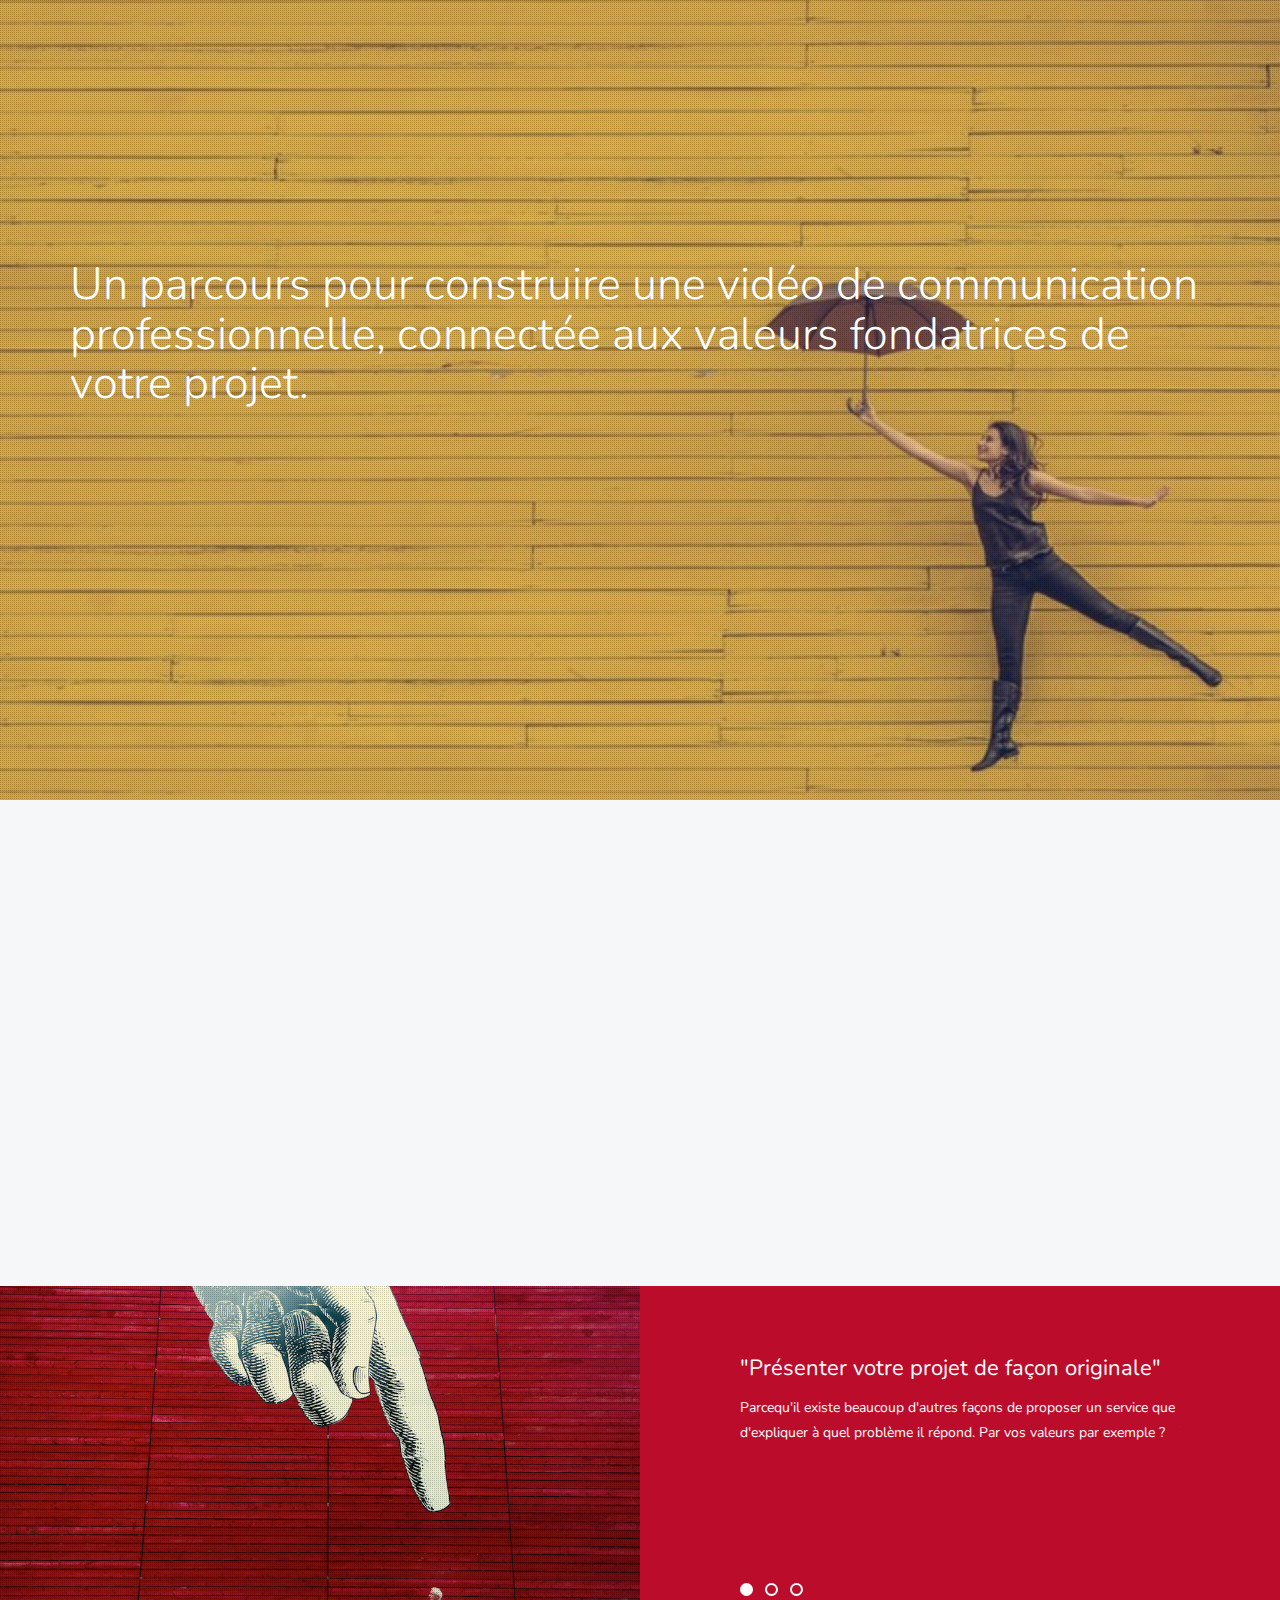
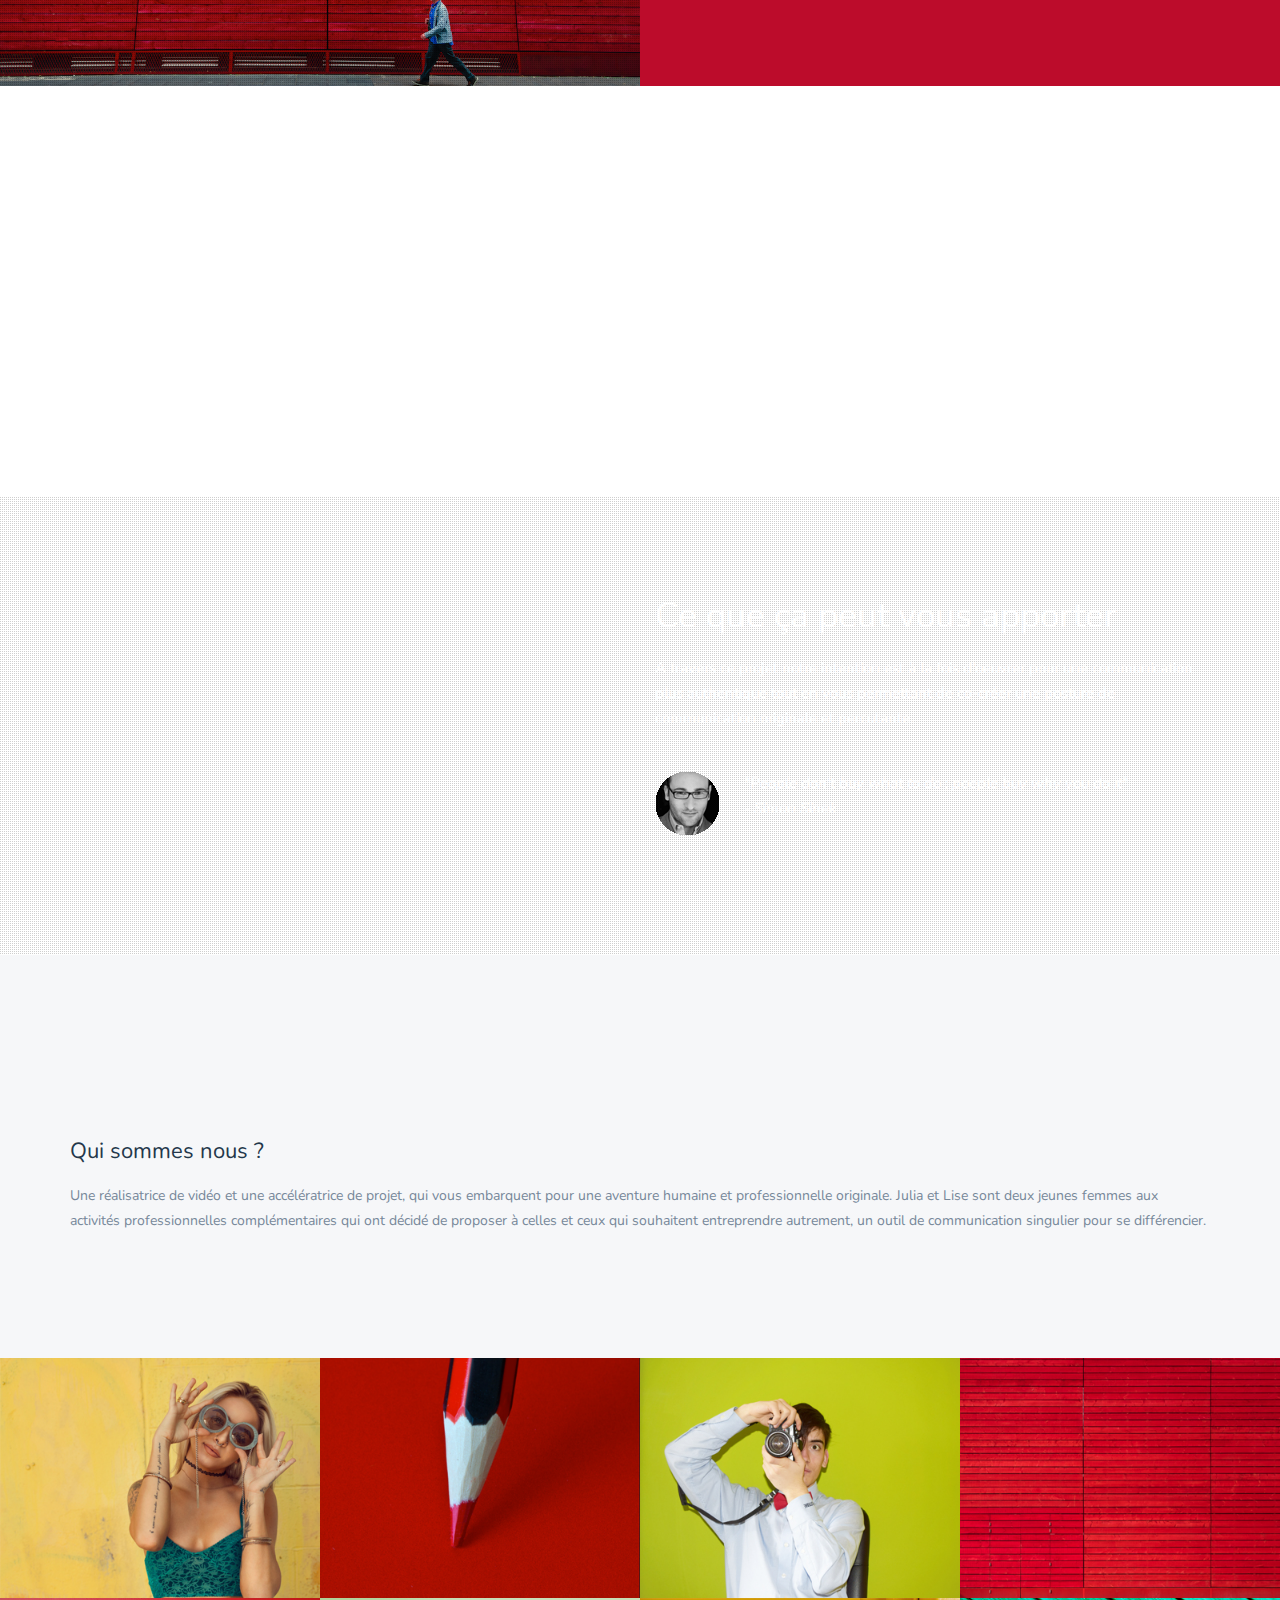
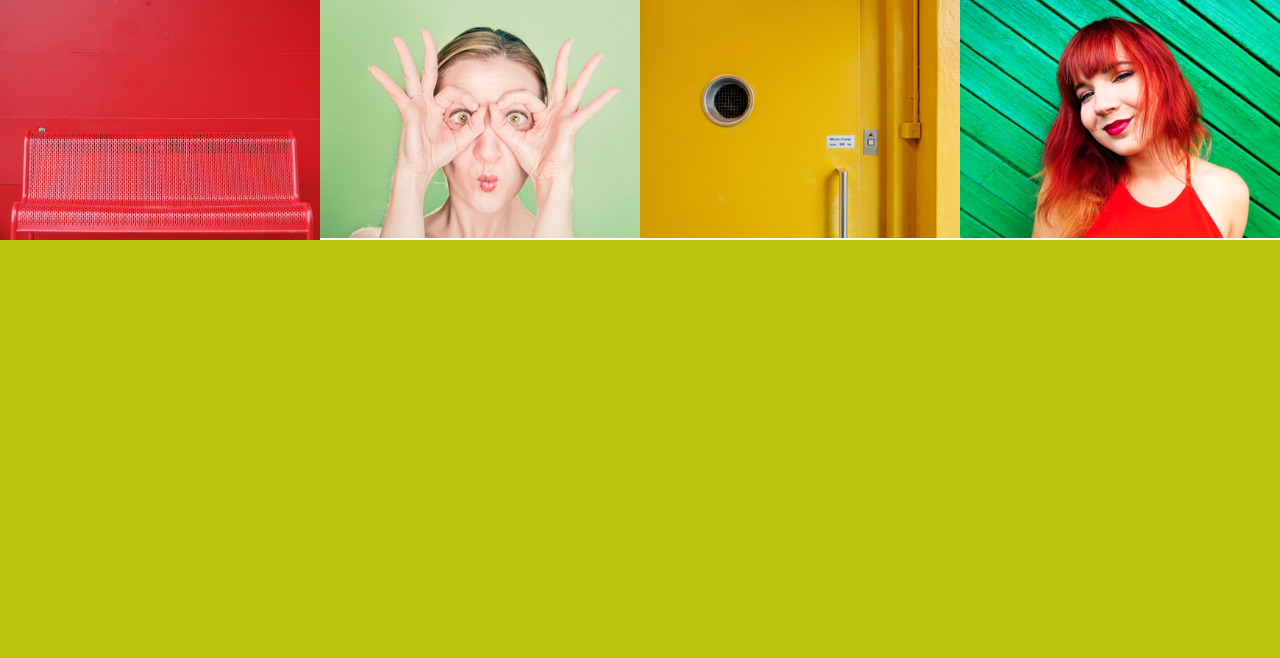
==== valeursinfirst.com/index.html @ 63382b11 "changement de dossier" ====
<!DOCTYPE html>
<!--[if lt IE 7]>      <html class="no-js lt-ie9 lt-ie8 lt-ie7"> <![endif]-->
<!--[if IE 7]>         <html class="no-js lt-ie9 lt-ie8"> <![endif]-->
<!--[if IE 8]>         <html class="no-js lt-ie9"> <![endif]-->
<!--[if gt IE 8]><!--> <html class="no-js"> <!--<![endif]-->
<html lang="en" class="no-js">
	<head>
		<meta charset="utf-8">
		<meta http-equiv="X-UA-Compatible" content="IE=edge">
		<meta name="viewport" content="width=device-width, initial-scale=1">
		<title>VIF - Valeurs In First</title>
		<meta name="description" content="De quoi redonner toute sa place au sens dans votre projet." />
		<meta name="keywords" content="valeurs, communication, vidéo, authentique" />
		<meta name="author" content="" />
		<!-- Bootstrap -->
		<script src="js/modernizr.custom.js"></script>
		<link href="css/bootstrap.min.css" rel="stylesheet">
		<link href="css/jquery.fancybox.css" rel="stylesheet">
		<link href="css/flickity.css" rel="stylesheet" >
		<link href="css/animate.css" rel="stylesheet">
		<link href="http://maxcdn.bootstrapcdn.com/font-awesome/4.2.0/css/font-awesome.min.css" rel="stylesheet">
		<link href='http://fonts.googleapis.com/css?family=Nunito:400,300,700' rel='stylesheet' type='text/css'>
		<link href="css/styles.css" rel="stylesheet">
		<link href="css/queries.css" rel="stylesheet">
		<!-- Facebook and Twitter integration -->
		<meta property="og:title" content=""/>
		<meta property="og:image" content=""/>
		<meta property="og:url" content=""/>
		<meta property="og:site_name" content=""/>
		<meta property="og:description" content=""/>
		<meta name="twitter:title" content="" />
		<meta name="twitter:image" content="" />
		<meta name="twitter:url" content="" />
		<meta name="twitter:card" content="" />
		<!-- HTML5 Shim and Respond.js IE8 support of HTML5 elements and media queries -->
		<!-- WARNING: Respond.js doesn't work if you view the page via file:// -->
		<!--[if lt IE 9]>
		<script src="https://oss.maxcdn.com/libs/html5shiv/3.7.0/html5shiv.js"></script>
		<script src="https://oss.maxcdn.com/libs/respond.js/1.4.2/respond.min.js"></script>
		<![endif]-->
	</head>
	<body>
		<!--[if lt IE 7]>
		<p class="browsehappy">You are using an <strong>outdated</strong> browser. Please <a href="http://browsehappy.com/">upgrade your browser</a> to improve your experience.</p>
		<![endif]-->
		<!-- open/close -->
		<header>
			<section class="hero">
				<div class="texture-overlay"></div>
				<div class="container">
					<div class="row nav-wrapper">
					</div>
					<div class="row hero-content">
						<div class="col-md-12">
							<h1 class="animated fadeInDown">Un parcours pour construire une vidéo de communication professionnelle, connectée aux valeurs fondatrices de votre projet.</br></h1>
						</div>
					</div>
				</div>
			</section>
		</header>
		<section class="video" id="about">
			<div class="container">
				<div class="row">
					<div class="col-md-12 text-center">
						<div>
							<iframe width="640" height="360" src="https://www.youtube.com/embed/myKUdD15FvM" frameborder="0" allowfullscreen></iframe>
						</div>
					</div>
				</div>
			</div>
		</section>
		<section class="features-intro">
			<div class="container-fluid">
				<div class="row">
					<div class="col-md-6 nopadding features-intro-img">
						<div class="features-bg">
							<div class="texture-overlay"></div>
							<div class="features-img wp1">
							</div>
						</div>
					</div>
					<div class="col-md-6 nopadding">
						<div class="features-slider">
								<ul class="slides" id="featuresSlider">
									<li>
										<h1>"Présenter votre projet de façon originale"</h1>
										<p>Parcequ'il existe beaucoup d'autres façons de proposer un service que d'expliquer à quel problème il répond. Par vos valeurs par exemple ?</p>
									</li>
									<li>
										<h1>"Définir en quoi vous êtes un professionel inspirant"</h1>
										<p>Vous ne le savez pas encore, mais vous avez déjà tout ce qu'il faut pour sortir du lot ! Vous avez décidé d'entreprendre sous un nouvel angle, on vous aide à voir lequel et à en faire une force de communication. </p>
									</li>
									<li>
										<h1>"Co-créez une belle vidéo"</h1>
										<p>Parceque ça fait longtemps que vous rêvez d'une vidéo professionnelle de votre projet mais que vous ne savez pas comment faire.</p>
									</li>
								</ul>
						</div>
					</div>
				</div>
			</div>
		</section>
		<section class="features-list" id="features">
			<div class="container">
				<div class="row">
					<div class="col-md-12">

						<div class="col-md-4 feature-1 wp2">
							<div class="feature-icon">
								<i class="fa fa-desktop"></i>
							</div>
							<div class="feature-content">
								<h1>Etape 1 - identité</h1>
								<p>Définir quelle est votre patte, ce qui fait que c’est parce que c’est vous que ça va marcher !</p>
								<a href="http://tympanus.net/codrops/?p=22554" class="read-more-btn">Read More <i class="fa fa-chevron-circle-right"></i></a>
							</div>
						</div>
						<div class="col-md-4 feature-2 wp2 delay-05s">
							<div class="feature-icon">
								<i class="fa fa-flash"></i>
							</div>
							<div class="feature-content">
								<h1>Etape 2 - valeurs</h1>
								<p>Restituer vos valeurs et de celles de votre projet pour faire en sorte que tout soit aligné !</p>
								<a href="http://tympanus.net/codrops/?p=22554" class="read-more-btn">Read More <i class="fa fa-chevron-circle-right"></i></a>
							</div>
						</div>
						<div class="col-md-4 feature-3 wp2 delay-1s">
							<div class="feature-icon">
								<i class="fa fa-heart"></i>
							</div>
							<div class="feature-content">
								<h1>Etape 3 - tournage</h1>
								<p>Réalisation d’une vidéo professionnelle pour parler de votre projet sous un angle atypique. </p>
								<a href="http://tympanus.net/codrops/?p=22554" class="read-more-btn">Read More <i class="fa fa-chevron-circle-right"></i></a>
							</div>
						</div>

					</div>
				</div>
			</div>
		</section>
		<section class="showcase">
			<div class="showcase-wrap">
				<div class="texture-overlay"></div>
				<div class="container">
					<div class="row">
						<div class="col-md-6">
							<div class="device wp3">
								<div class="device-content">
									<div class="showcase-slider">
										<ul class="slides" id="showcaseSlider">
										</ul>
									</div>
								</div>
							</div>
						</div>
						<div class="col-md-6">
							<h1>Ce que ça peut vous apporter<h1>
							<p>A travers ce projet notre intention est à la fois d'oeuvrer pour une communication plus authentique tout en vous permettant de co-créer une posture de communication originale et percutante.</p>
							<blockquote class="team-quote">
								<div class="avatar"><img src="img/simon-sinek.png" alt="User Avatar"></div>
								<p>"People don't buy what to do ; poeple buy why you do it" - Simon Sinek</p>
							</blockquote>
						</div>
					</div>
				</div>
			</div>
		</section>

		<section class="screenshots-intro">
			<div class="container">
				<div class="row">
					<div class="col-md-12">
						<h1>Qui sommes nous ?</h1>
						<p>Une réalisatrice de vidéo et une accélératrice de projet, qui vous embarquent pour une aventure humaine et professionnelle originale.
							Julia et Lise sont deux jeunes femmes aux activités professionnelles complémentaires qui ont décidé de proposer à celles et ceux qui souhaitent entreprendre autrement, un outil de communication singulier pour se différencier.</p>
					</div>
				</div>
			</div>
		</section>
		<section class="screenshots" id="screenshots">
			<div class="container-fluid">
				<div class="row">
					<ul class="grid">
						<li>
							<figure>
								<img src="img/meuf.jpg" alt="meuf">
								<figcaption>
								<div class="caption-content">
									<a href="img/large/01.jpg" class="single_image">
										<i class="fa fa-search"></i><br>
										<p>Redonner leur place aux valeurs</p>
									</a>
								</div>
								</figcaption>
							</figure>
						</li>
						<li>
							<figure>
								<img src="img/crayonrouge.jpg" alt="canoes">
								<figcaption>
								<div class="caption-content">
									<a href="img/large/02.jpg" class="single_image">
										<i class="fa fa-search"></i><br>
										<p>Entreprendre autrement</p>
									</a>
								</div>
								</figcaption>
							</figure>
						</li>
						<li>
							<figure>
								<img src="img/photographevert.jpg" alt="Screenshot 01">
								<figcaption>
								<div class="caption-content">
									<a href="img/large/03.jpg" class="single_image">
										<i class="fa fa-search"></i><br>
										<p>Se retrouver</p>
									</a>
								</div>
								</figcaption>
							</figure>
						</li>
						<li>
							<figure>
								<img src="img/murrouge.jpg" alt="Screenshot 01">
								<figcaption>
								<div class="caption-content">
									<a href="img/large/04.jpg" class="single_image">
										<i class="fa fa-search"></i><br>
										<p>Co-cocréer une vidéo</p>
									</a>
								</div>
								</figcaption>
							</figure>
						</li>
					</ul>
				</div>
				<div class="row">
					<ul class="grid">
						<li>
							<figure>
								<img src="img/bancrouge.png" alt="Screenshot 01">
								<figcaption>
								<div class="caption-content">
									<a href="img/large/05.jpg" class="single_image">
										<i class="fa fa-search"></i><br>
										<p>Communiquer autrement</p>
									</a>
								</div>
								</figcaption>
							</figure>
						</li>
						<li>
							<figure>
								<img src="img/meuffondvert.jpg" alt="Screenshot 01">
								<figcaption>
								<div class="caption-content">
									<a href="img/large/06.jpg" class="single_image">
										<i class="fa fa-search"></i><br>
										<p>S'inspirer de l'agilité</p>
									</a>
								</div>
								</figcaption>
							</figure>
						</li>
						<li>
							<figure>
								<img src="img/portejaune.jpg" alt="Screenshot 01">
								<figcaption>
								<div class="caption-content">
									<a href="img/large/07.jpg" class="single_image">
										<i class="fa fa-search"></i><br>
										<p>Se connecter au sens</p>
									</a>
								</div>
								</figcaption>
							</figure>
						</li>
						<li>
							<figure>
								<img src="img/cheveuxrouges.jpg" alt="Screenshot 01">
								<figcaption>
								<div class="caption-content">
									<a href="img/large/08.jpg" class="single_image">
										<i class="fa fa-search"></i><br>
										<p>Faire émerger</p>
									</a>
								</div>
								</figcaption>
							</figure>
						</li>
					</ul>
				</div>
			</div>
		</section>
		<section class="download" id="download">
			<div class="container">
				<div class="row">
					<div class="col-md-12 text-center wp4">
						<h1>Nous contacter pour un appel découverte</h1>
						<h2> 30 min gratuites pour savoir si c'est fait pour vous !</h2>
						<a class="download-btn">jacceleremonprojet@gmail.com <i class="fa fa-download"></i></a>
					</div>
				</div>
			</div>
		</section>
		<!-- jQuery (necessary for Bootstrap's JavaScript plugins) -->
		<script src="js/min/toucheffects-min.js"></script>
		<script src="https://ajax.googleapis.com/ajax/libs/jquery/1.11.0/jquery.min.js"></script>
		<script src="js/flickity.pkgd.min.js"></script>
		<script src="js/jquery.fancybox.pack.js"></script>
		<!-- Include all compiled plugins (below), or include individual files as needed -->
		<script src="js/retina.js"></script>
		<script src="js/waypoints.min.js"></script>
		<script src="js/bootstrap.min.js"></script>
		<script src="js/min/scripts-min.js"></script>
		<!-- Google Analytics: change UA-XXXXX-X to be your site's ID. -->
		<script>
		(function(b,o,i,l,e,r){b.GoogleAnalyticsObject=l;b[l]||(b[l]=
		function(){(b[l].q=b[l].q||[]).push(arguments)});b[l].l=+new Date;
		e=o.createElement(i);r=o.getElementsByTagName(i)[0];
		e.src='//www.google-analytics.com/analytics.js';
		r.parentNode.insertBefore(e,r)}(window,document,'script','ga'));
		ga('create','UA-XXXXX-X');ga('send','pageview');
		</script>
	</body>
</html>
---- valeursinfirst.com/css/styles.css ----
/* ! normalize.css v1.0.0 | MIT License | git.io/normalize */

/* ==========================================================================
HTML5 display definitions
========================================================================== */

/*
* Corrects `block` display not defined in IE 6/7/8/9 and Firefox 3.
*/

article, aside, details, figcaption, figure, footer, header, hgroup, nav, section, summary {
    display: block
}

/*
* Corrects `inline-block` display not defined in IE 6/7/8/9 and Firefox 3.
*/
audio, canvas, video {
    display: inline-block;
    *display: inline;
    *zoom: 1;
}

/*
* Prevents modern browsers from displaying `audio` without controls.
* Remove excess height in iOS 5 devices.
*/
audio:not([controls]) {
    display: none;
    height: 0;
}

/*
* Addresses styling for `hidden` attribute not present in IE 7/8/9, Firefox 3, * and Safari 4.
* Known issue:no IE 6 support.
*/
[hidden] {
    display: none
}

/* ==========================================================================
Base
========================================================================== */
/*
* 1. Corrects text resizing oddly in IE 6/7 when body `font-size` is set using
*    `em` units.
* 2. Prevents iOS text size adjust after orientation change, without disabling
*    user zoom.
*/

html {
    font-size: 100%; /* 1 */
    -webkit-text-size-adjust: 100%; /* 2 */
    -ms-text-size-adjust: 100%; /* 2 */
}

/*
* Addresses `font-family` inconsistency between `textarea` and other form
* elements.
*/
html, button, input, select, textarea {
    font-family: sans-serif;
    font-family: 'Nunito', sans-serif;
}
html, body {
    overflow-x: hidden;
    width: 100%;
}

/*
* Addresses margins handled incorrectly in IE 6/7.
*/
body {
    margin: 0;
    font-family: 'Nunito', sans-serif;
}

/*
* Font Smoothing
*/
html, html a {
    text-shadow: 1px 1px 1px rgba(0, 0, 0, 0.004);
    -webkit-font-smoothing: antialiased;
}

/* ==========================================================================
Links
========================================================================== */
/*
* Addresses `outline` inconsistency between Chrome and other browsers.
*/

a:focus {
    outline: thin dotted;
    text-decoration: none;
}

/*
* Improves readability when focused and also mouse hovered in all browsers.
*/
a:active, a:hover {
    outline: 0;
    text-decoration: none;
}

/* ==========================================================================
Typography
========================================================================== */
/*
* Addresses font sizes and margins set differently in IE 6/7.
* Addresses font sizes within `section` and `article` in Firefox 4+, Safari 5, * and Chrome.
*/

h1 {
    margin: 0.67em 0;
    font-size: 2em;
}
h2 {
    margin: 0.83em 0;
    font-size: 1.5em;
}
h3 {
    margin: 1em 0;
    font-size: 1.17em;
}
h4 {
    margin: 1.33em 0;
    font-size: 1em;
}
h5 {
    margin: 1.67em 0;
    font-size: 0.83em;
}
h6 {
    margin: 2.33em 0;
    font-size: 0.75em;
}

/*
* Addresses styling not present in IE 7/8/9, Safari 5, and Chrome.
*/
abbr[title] {
    border-bottom: 1px dotted
}

/*
* Addresses style set to `bolder` in Firefox 3+, Safari 4/5, and Chrome.
*/
b, strong {
    font-weight: bold
}
blockquote {
    margin: 0px
}

/*
* Addresses styling not present in Safari 5 and Chrome.
*/
dfn {
    font-style: italic
}

/*
* Addresses styling not present in IE 6/7/8/9.
*/
mark {
    background: #ff0;
    color: #000;
}

/*
* Addresses margins set differently in IE 6/7.
*/
p, pre {
    margin: 1em 0
}

/*
* Corrects font family set oddly in IE 6, Safari 4/5, and Chrome.
*/
code, kbd, pre, samp {
    font-size: 1em;
    font-family: monospace, serif;
    _font-family: 'courier new', monospace;
}

/*
* Improves readability of pre-formatted text in all browsers.
*/
pre {
    white-space: pre;
    white-space: pre-wrap;
    word-wrap: break-word;
}

/*
* Addresses CSS quotes not supported in IE 6/7.
*/
q {
    quotes: none
}

/*
* Addresses `quotes` property not supported in Safari 4.
*/
q:before, q:after {
    content: '';
    content: none;
}
small {
    font-size: 75%
}

/*
* Prevents `sub` and `sup` affecting `line-height` in all browsers.
*/
sub, sup {
    position: relative;
    vertical-align: baseline;
    font-size: 75%;
    line-height: 0;
}
sup {
    top: -0.5em
}
sub {
    bottom: -0.25em
}

/* ==========================================================================
Lists
========================================================================== */
/*
* Addresses margins set differently in IE 6/7.
*/

dl, menu, ol, ul {
    margin: 1em 0
}
dd {
    margin: 0 0 0 40px
}

/*
* Addresses paddings set differently in IE 6/7.
*/
menu, ol, ul {
    padding: 0
}

/*
* Corrects list images handled incorrectly in IE 7.
*/
nav ul, nav ol {
    list-style: none;
    list-style-image: none;
}

/* ==========================================================================
Embedded content
========================================================================== */
/*
* 1. Removes border when inside `a` element in IE 6/7/8/9 and Firefox 3.
* 2. Improves image quality when scaled in IE 7.
*/

img {
    border: 0; /* 1 */
    -ms-interpolation-mode: bicubic; /* 2 */
}

/*
* Corrects overflow displayed oddly in IE 9.
*/
svg:not(:root) {
    overflow: hidden
}

/* ==========================================================================
Figures
========================================================================== */
/*
* Addresses margin not present in IE 6/7/8/9, Safari 5, and Opera 11.
*/

figure {
    margin: 0
}

/* ==========================================================================
Forms
========================================================================== */
/*
* Corrects margin displayed oddly in IE 6/7.
*/

form {
    margin: 0
}

/*
* Define consistent border, margin, and padding.
*/
fieldset {
    margin: 0 2px;
    padding: 0.35em 0.625em 0.75em;
    border: 1px solid #c0c0c0;
}

/*
* 1. Corrects color not being inherited in IE 6/7/8/9.
* 2. Corrects text not wrapping in Firefox 3.
* 3. Corrects alignment displayed oddly in IE 6/7.
*/
legend {
    padding: 0;
    border: 0; /* 1 */
    white-space: normal; /* 2 */
    *margin-left: -7px; /* 3 */
}

/*
* 1. Corrects font size not being inherited in all browsers.
* 2. Addresses margins set differently in IE 6/7, Firefox 3+, Safari 5, *    and Chrome.
* 3. Improves appearance and consistency in all browsers.
*/
button, input, select, textarea {
    margin: 0; /* 2 */
    vertical-align: baseline; /* 3 */
    font-size: 100%; /* 1 */
    *vertical-align: middle; /* 3 */
}

/*
* Addresses Firefox 3+ setting `line-height` on `input` using ` !important` in
* the UA stylesheet.
*/
button, input {
    line-height: normal
}

/*
* 1. Avoid the WebKit bug in Android 4.0.* where (2) destroys native `audio`
*    and `video` controls.
* 2. Corrects inability to style clickable `input` types in iOS.
* 3. Improves usability and consistency of cursor style between image-type
*    `input` and others.
* 4. Removes inner spacing in IE 7 without affecting normal text inputs.
*    Known issue:inner spacing remains in IE 6.
*/
button, html input[type="button"], /* 1 */
input[type="reset"], input[type="submit"] {
    cursor: pointer; /* 3 */
    -webkit-appearance: button; /* 2 */
    *overflow: visible; /* 4 */
}

/*
* Re-set default cursor for disabled elements.
*/
button[disabled], input[disabled] {
    cursor: default
}

/*
* 1. Addresses box sizing set to content-box in IE 8/9.
* 2. Removes excess padding in IE 8/9.
* 3. Removes excess padding in IE 7.
*    Known issue:excess padding remains in IE 6.
*/
input[type="checkbox"], input[type="radio"] {
    box-sizing: border-box; /* 1 */
    padding: 0; /* 2 */
    *height: 13px; /* 3 */
    *width: 13px; /* 3 */
}

/*
* 1. Addresses `appearance` set to `searchfield` in Safari 5 and Chrome.
* 2. Addresses `box-sizing` set to `border-box` in Safari 5 and Chrome
*    (include `-moz` to future-proof).
*/
input[type="search"] {
    /* 2 */
    box-sizing: content-box;
    -webkit-appearance: textfield; /* 1 */
    nowhitespace: afterproperty;
}

/*
* Removes inner padding and search cancel button in Safari 5 and Chrome
* on OS X.
*/
input[type="search"]::-webkit-search-cancel-button, input[type="search"]::-webkit-search-decoration {
    -webkit-appearance: none
}

/*
* Removes inner padding and border in Firefox 3+.
*/
button::-moz-focus-inner, input::-moz-focus-inner {
    padding: 0;
    border: 0;
}

/*
* 1. Removes default vertical scrollbar in IE 6/7/8/9.
* 2. Improves readability and alignment in all browsers.
*/
textarea {
    overflow: auto; /* 1 */
    vertical-align: top; /* 2 */
}

/* ==========================================================================
Tables
========================================================================== */
/*
* Remove most spacing between table cells.
*/

table {
    border-spacing: 0;
    border-collapse: collapse;
}

/* ==========================================================================
Global Styles
========================================================================== */
.group:after {
    content: "";
    display: table;
    clear: both;
}
a {
    -webkit-transition-timing-function: ease-in-out;
    transition-timing-function: ease-in-out;
    -webkit-transition-duration: 300ms;
    transition-duration: 300ms;
    -webkit-transition-property: color, border-color, background-color;
    transition-property: color, border-color, background-color;
}
.nopadding {
    margin: 0 !important;
    padding: 0 !important;
}
p {
    font-size: 14px;
    line-height: 25px;
}
a {
    color: #73d0da
}
a:hover, a:focus {
    color: #73d0da;
    text-decoration: none;
}
.texture-overlay {
    position: absolute;
    top: 0px;
    left: 0px;
    width: 100%;
    height: 100%;
    background-image: url(../img/grid.png);
}

/* ==========================================================================
Buttons
========================================================================== */
.use-btn {
    display: inline-block;
    margin: 0 10px 10px 0;
    padding: 20px 50px;
    border-radius: 3px;
    background-color: #fff;
    color: #4b98a9;
    font-size: 16px;
}
.use-btn:hover, .use-btn:focus {
    background-color: #73d0da;
    color: #fff;
    text-decoration: none;
}
.learn-btn, .download-btn {
    display: inline-block;
    padding: 18px 46px;
    border: 2px solid #fff;
    border-radius: 3px;
    color: #fff;
    font-size: 16px;
}
.learn-btn:hover, .download-btn:hover, .learn-btn:focus, .download-btn:focus {
    border-color: #73d0da;
    color: #73d0da;
    text-decoration: none;
}
.read-more-btn {
    display: inline-block;
    color: #323a45;
    text-transform: uppercase;
    font-weight: 400;
}
.read-more-btn i, .download-btn i {
    margin-left: 5px
}
.showcase .download-btn {
    margin-top: 50px
}
.download .download-btn {
    margin-top: 25px
}

/* ==========================================================================
Navigation
========================================================================== */
.nav-toggle {
    position: absolute;
    top: 0;
    right: 15px;
    z-index: 999999;
    padding: 10px 35px 16px 0px;
    cursor: pointer;
}
.nav-toggle:focus {
    outline: none;
}
.nav-toggle span, .nav-toggle span:before, .nav-toggle span:after {
    content: '';
    position: absolute;
    display: block;
    width: 35px;
    height: 5px;
    border-radius: 1px;
    background: #fff;
    cursor: pointer;
}
.nav-toggle span:before {
    top: -10px
}
.nav-toggle span:after {
    bottom: -10px
}
.nav-toggle span, .nav-toggle span:before, .nav-toggle span:after {
    -webkit-transition: all 300ms ease-in-out;
    transition: all 300ms ease-in-out;
}
.nav-toggle.active span {
    background-color: transparent
}
.nav-toggle.active span:before, .nav-toggle.active span:after {
    top: 0
}
.nav-toggle.active span:before {
    -webkit-transform: rotate(45deg);
    -ms-transform: rotate(45deg);
    transform: rotate(45deg);
}
.nav-toggle.active span:after {
    top: 10px;
    -webkit-transform: translateY(-10px) rotate(-45deg);
    -ms-transform: translateY(-10px) rotate(-45deg);
    transform: translateY(-10px) rotate(-45deg);
}
.navicon {
    position: relative;
    height: 26px;
}
.navicon p {
    margin: 1px 50px 0 0
}
.navicon-fixed {
    position: fixed;
    top: 59px;
    right: 143px;
}

/* ==========================================================================
Hero
========================================================================== */
.hero {
    position: relative;
    padding: 60px 0 60px 0;
    min-height: 800px;
    background: rgb(40, 70, 102) url('../img/parapluie.jpeg') no-repeat center center;
    background-size: cover;
    color: #fff;
}
.hero h1 {
    margin: 200px 0 45px 0;
    font-weight: 300;
    font-size: 45px;
}
.hero h1 span {
    display: inline-block;
    color: #a1a9b0;
}
#home {
    width: 100%;
    height: 100%;
}
.hero {
    width: 100%;
    height: 100%;
}
header i {
    margin-left: 5px
}

/* ==========================================================================
Video
========================================================================== */
section.video i {
    margin-right: 10px;
    color: #323a45;
    vertical-align: middle;
    font-size: 50px;
    -webkit-transition: color 300ms ease-in-out;
    transition: color 300ms ease-in-out;
}
section.video h1 {
    font-weight: 400;
    font-size: 20px;
}
section.video {
    padding: 60px 0;
    background-color: #f6f7f9;
}
section.video a {
    color: #323a45
}
section.video a:hover, section.video a:focus {
    color: #73d0da;
    text-decoration: none;
}
section.video a:hover i, section.video a:focus i {
    color: #73d0da
}

/* ==========================================================================
Custom Slider Controls (Flickity)
========================================================================== */
.flickity-page-dots .dot {
    width: 13px;
    height: 13px;
    opacity: 1;
    background: transparent;
    border: 2px solid white;
    -webkit-transition: background 0.3s;
    transition: background 0.3s;
}
.flickity-page-dots .dot.is-selected {
    background: white;
}

/* ==========================================================================
Features Slider
========================================================================== */
.features-bg {
    position: relative;
    min-height: 400px;
    background: url('../img/doigt.png') no-repeat center center;
    background-size: cover;
}
.features-img {
    width: 100%;
    height: 400px;
    text-align: center;
    line-height: 400px;
}
.features-slider {
    position: relative;
    padding: 11% 100px 10% 100px;
    height: 400px;
    background-color: #bc0c2b;
}
.features-slider ul {
    margin: 0;
    padding: 0;
    list-style: none;
}
.features-slider ul li {
    width: 100%;
}
.features-slider li h1 {
    margin-bottom: 15px;
    color: #fff;
    font-weight: 400;
    font-size: 22px;
}
.features-slider li p {
    color: #fff;
    font-size: 14px;
}
.features-intro-img {
    position: relative
}
.slides li h1 {
    margin: 0;
    padding: 0;
}
.features-slider .flickity-page-dots {
    text-align: left;
    margin-top: 50px;
    position: static;
}
.features-slider .flickity-page-dots .dot {
    margin: 0 12px 0 0;
}

/* ==========================================================================
Features List
========================================================================== */
.features-list {
    padding: 130px 0
}
.features-list h1 {
    margin: 0 0 10px 0;
    padding: 0;
    color: #24374b;
    font-size: 20px;
}
.features-list p {
    margin-bottom: 20px;
    color: #778899;
}
.feature-content {
    display: inline-block;
    margin-left: 0;
    width: 65%;
}
.feature-icon {
    display: inline-block;
    margin-right: 25px;
    width: 90px;
    height: 90px;
    border: solid 2px #4e9ba3;
    border-radius: 50%;
    vertical-align: top;
    text-align: center;
    font-size: 25px;
    line-height: 90px;
}
.feature-icon i {
    color: #4e9ba3
}

/* ==========================================================================
Blockquote
========================================================================== */
blockquote {
    margin: 40px 0 0;
    padding: 0;
    border: none;
}
blockquote p {
    display: inline-block;
    margin: 0;
    padding: 0;
    width: 70%;
    vertical-align: top;
    font-style: italic;
}
blockquote .avatar {
    display: inline-block;
    margin-right: 20px;
    width: 64px;
    height: 64px;
    vertical-align: middle;
}
blockquote .logo-quote {
    display: inline-block;
    margin: 0 0 0 90px;
}

/* ==========================================================================
Showcase
========================================================================== */
.showcase {
    background: url('../img/crayon-jaune.png') no-repeat center center fixed;
    background-size: cover;
}
.showcase h1 {
    margin: 0 0 20px 0;
    color: #fff;
    font-weight: 400;
    font-size: 35px;
}
.showcase p {
    margin-bottom: 25px;
    color: #fff;
    font-size: 15px;
}

.device-content img {
    width: 247px;
    height: 445px;
}
.showcase-wrap {
    position: relative;
    padding: 100px 0;
    min-height: 100px;
}
.showcase-slider ul {
    margin: 0;
    padding: 0;
    list-style: none;
}
.showcase-slider .flickity-page-dots {
    bottom: 20px;
}

/* ==========================================================================
Screenshots Intro
========================================================================== */
.screenshots-intro {
    padding: 170px 0 100px 0;
    background-color: #f6f7f9;
}
.screenshots-intro h1 {
    margin-bottom: 20px;
    color: #24374b;
    font-weight: 400;
    font-size: 22px;
}
.screenshots-intro p {
    margin-bottom: 25px;
    color: #778899;
}

/* ==========================================================================
Screenshots
========================================================================== */
.screenshots ul {
    margin: 0;
    padding: 0;
    width: 100%;
}
.screenshots ul li {
    float: left;
    min-height: 100%;
    width: 25%;
    background-color: #000;
    list-style: none;
}
.screenshots figure {
    position: relative;
    overflow: hidden;
}
.screenshots figure img {
    width: 100%;
    height: 100%;
    -webkit-transition: all 300ms ease-in-out;
    transition: all 300ms ease-in-out;
}
.screenshots figure:hover img, .screenshots figure:focus img {
    -webkit-transform: scale(1.1);
    -ms-transform: scale(1.1);
    transform: scale(1.1);
}
.screenshots figcaption {
    position: absolute;
    top: 0;
    left: 0;
    padding: 25% 0;
    width: 100%;
    height: 100%;
    background-color: rgba(63, 97, 132, 0.85);
    text-align: center;
    font-size: 15px;
    opacity: 0;
    -webkit-transition: all 300ms ease-in-out;
    transition: all 300ms ease-in-out;
}
.screenshots figcaption a {
    color: #fff
}
.screenshots figcaption a:hover, .screenshots figcaption a:focus {
    color: #73d0da
}
.screenshots figure:hover figcaption, .screenshots figure:focus figcaption {
    opacity: 1
}
.visible {
    opacity: 1
}
.screenshots figure.cs-hover figcaption {
    opacity: 1
}
.screenshots figcaption i {
    font-size: 35px
}
.screenshots figcaption p {
    margin-bottom: 0;
    text-transform: uppercase;
    font-weight: 400;
}
.screenshots figcaption .caption-content {
    position: absolute;
    top: 50%;
    left: 50%;
    margin-top: -40px;
    margin-left: -100px;
    width: 200px;
    -webkit-transform: translate(0px, 15px);
    -ms-transform: translate(0px, 15px);
    transform: translate(0px, 15px);
    -webkit-transition: all 300ms ease-in-out;
    transition: all 300ms ease-in-out;
}
.screenshots figure:hover figcaption .caption-content, .screenshots figure:focus figcaption .caption-content {
    -webkit-transform: translate(0px, 0px);
    -ms-transform: translate(0px, 0px);
    transform: translate(0px, 0px);
}

/* ==========================================================================
Download Now
========================================================================== */
.download {
    padding: 120px 0;
    background-color: #bbc30b;
}
.download h1 {
    margin: 0 0 15px 0;
    color: #fff;
    font-weight: 400;
    font-size: 30px;
}

/* ==========================================================================
Footer
========================================================================== */
footer {
    padding: 100px 0
}
footer p {
    color: #c7cacc;
    font-size: 12px;
}
footer ul {
    margin-top: 30px
}
footer li {
    float: left;
    margin-right: 15%;
    list-style: none;
    text-transform: uppercase;
    font-weight: 400;
}
footer li a {
    color: #3f6184
}
footer li:last-child {
    margin-right: 0
}

/* ==========================================================================
Nav Overlay
========================================================================== */
/* Overlay style */

.overlay {
    position: fixed;
    top: 0;
    left: 0;
    width: 100%;
    height: 100%;
    background: rgba(52, 82, 113, 0.95);
}

/* Menu style */
.overlay nav {
    position: relative;
    top: 50%;
    height: 60%;
    text-align: center;
    font-size: 54px;
    -webkit-transform: translateY(-50%);
    -ms-transform: translateY(-50%);
    transform: translateY(-50%);
}
.overlay ul {
    position: relative;
    display: inline-block;
    margin: 0 auto;
    padding: 0;
    list-style: none;
}
.overlay ul li {
    display: block;
    float: left;
    margin-right: 20px;
}
.overlay ul li:last-child {
    margin-right: 0px
}
.overlay ul li i {
    display: block;
    margin-bottom: 10px;
    font-size: 40px;
}
.overlay ul li a {
    display: block;
    padding: 50px 0;
    min-width: 190px;
    border: 2px solid #fff;
    border-radius: 3px;
    background-color: #345271;
    color: #fff;
    text-transform: uppercase;
    font-weight: 400;
    font-size: 15px;
    -webkit-transition: all 300ms ease-in-out;
    transition: all 300ms ease-in-out;
}
.overlay ul li a:hover, .overlay ul li a:focus {
    border-color: #73d0da;
    color: #73d0da;
}

/* Effects */
.overlay-boxify {
    visibility: hidden;
    opacity: 0;
    -webkit-transition: opacity 0.5s, visibility 0s 0.5s;
    transition: opacity 0.5s, visibility 0s 0.5s;
}
.overlay-boxify.open {
    visibility: visible;
    opacity: 1;
    -webkit-transition: opacity 0.5s;
    transition: opacity 0.5s;
}
.overlay-boxify nav ul li {
    opacity: 0;
    -webkit-transform: translate3d(0, -80px, 0);
    transform: translate3d(0, -80px, 0);
    -webkit-transition: -webkit-transform 0.5s, opacity 0.5s;
    transition: transform 0.5s, opacity 0.5s;
}
.overlay-boxify.open nav ul:first-child li:first-child {
    -webkit-transition-delay: 0.05s;
    transition-delay: 0.05s;
}
.overlay-boxify.open nav ul:first-child li:nth-child(2) {
    -webkit-transition-delay: 0.1s;
    transition-delay: 0.1s;
}
.overlay-boxify.open nav ul:nth-child(2) li:first-child {
    -webkit-transition-delay: 0.15s;
    transition-delay: 0.15s;
}
.overlay-boxify.open nav ul:nth-child(2) li:nth-child(2) {
    -webkit-transition-delay: 0.2s;
    transition-delay: 0.2s;
}
.overlay-boxify.open nav ul li {
    opacity: 1;
    -webkit-transform: translate3d(0, 0, 0);
    transform: translate3d(0, 0, 0);
}

/* ==========================================================================
Waypoints
========================================================================== */
.wp1, .wp2, .wp3, .wp4, .wp5, .wp6 {
    visibility: hidden
}
.bounceInLeft, .bounceInRight, .fadeInUp, .fadeInUpDelay, .fadeInDown, .fadeInUpD, .fadeInLeft, .fadeInRight, .bounceInDown {
    visibility: visible
}
.delay-05s {
    -webkit-animation-delay: 0.5s;
    animation-delay: 0.5s;
}
.delay-1s {
    -webkit-animation-delay: 1s;
    animation-delay: 1s;
}
---- valeursinfirst.com/css/queries.css ----
@media screen and (max-width:1200px){
	.device{left:20%;top:-36px;}
	footer li{margin-right:10%;}
	.feature-content{width:55%;}
}
@media screen and (max-width:991px){
	.feature-1,.feature-2{margin-bottom:50px;}
	.device{display:none;}
	.screenshots ul li{width:50%;}
	.screenshots-intro{padding:110px 0 100px 0;}
	.feature-content{width:80%;}
	.features-slider{height:100%}
}
@media screen and (max-width:680px){
	.feature-content{width:60%;}
}
@media screen and (max-width:640px){
	.use-btn{display:none;}
	footer li{display:block;text-align:left;padding:20px 0;border-bottom:dashed 1px #c7cacc;margin-right:0!important;float:none;}
	nav{margin-top:40px;}
	.overlay ul{margin-left:0px;}
	.overlay ul li a{padding:20px 0;min-width:120px;font-size:12px;}
}
@media screen and (max-width:465px){
	.hero h1{font-size:40px;margin:100px 0 45px 0}
	.screenshots ul li{width:100%;min-height:100%;float:none;}
	section.video i{font-size:30px;}
	section.video h1{font-size:15px;font-weight:400;}
	section.video{padding:40px;}
	.feature-content{width:100%;text-align:center;margin-top:20px;}
	.feature-icon{display:block;margin:0 auto;}
	blockquote p{width:60%;}
	.features-slider {padding: 11% 50px 10% 50px;}
}
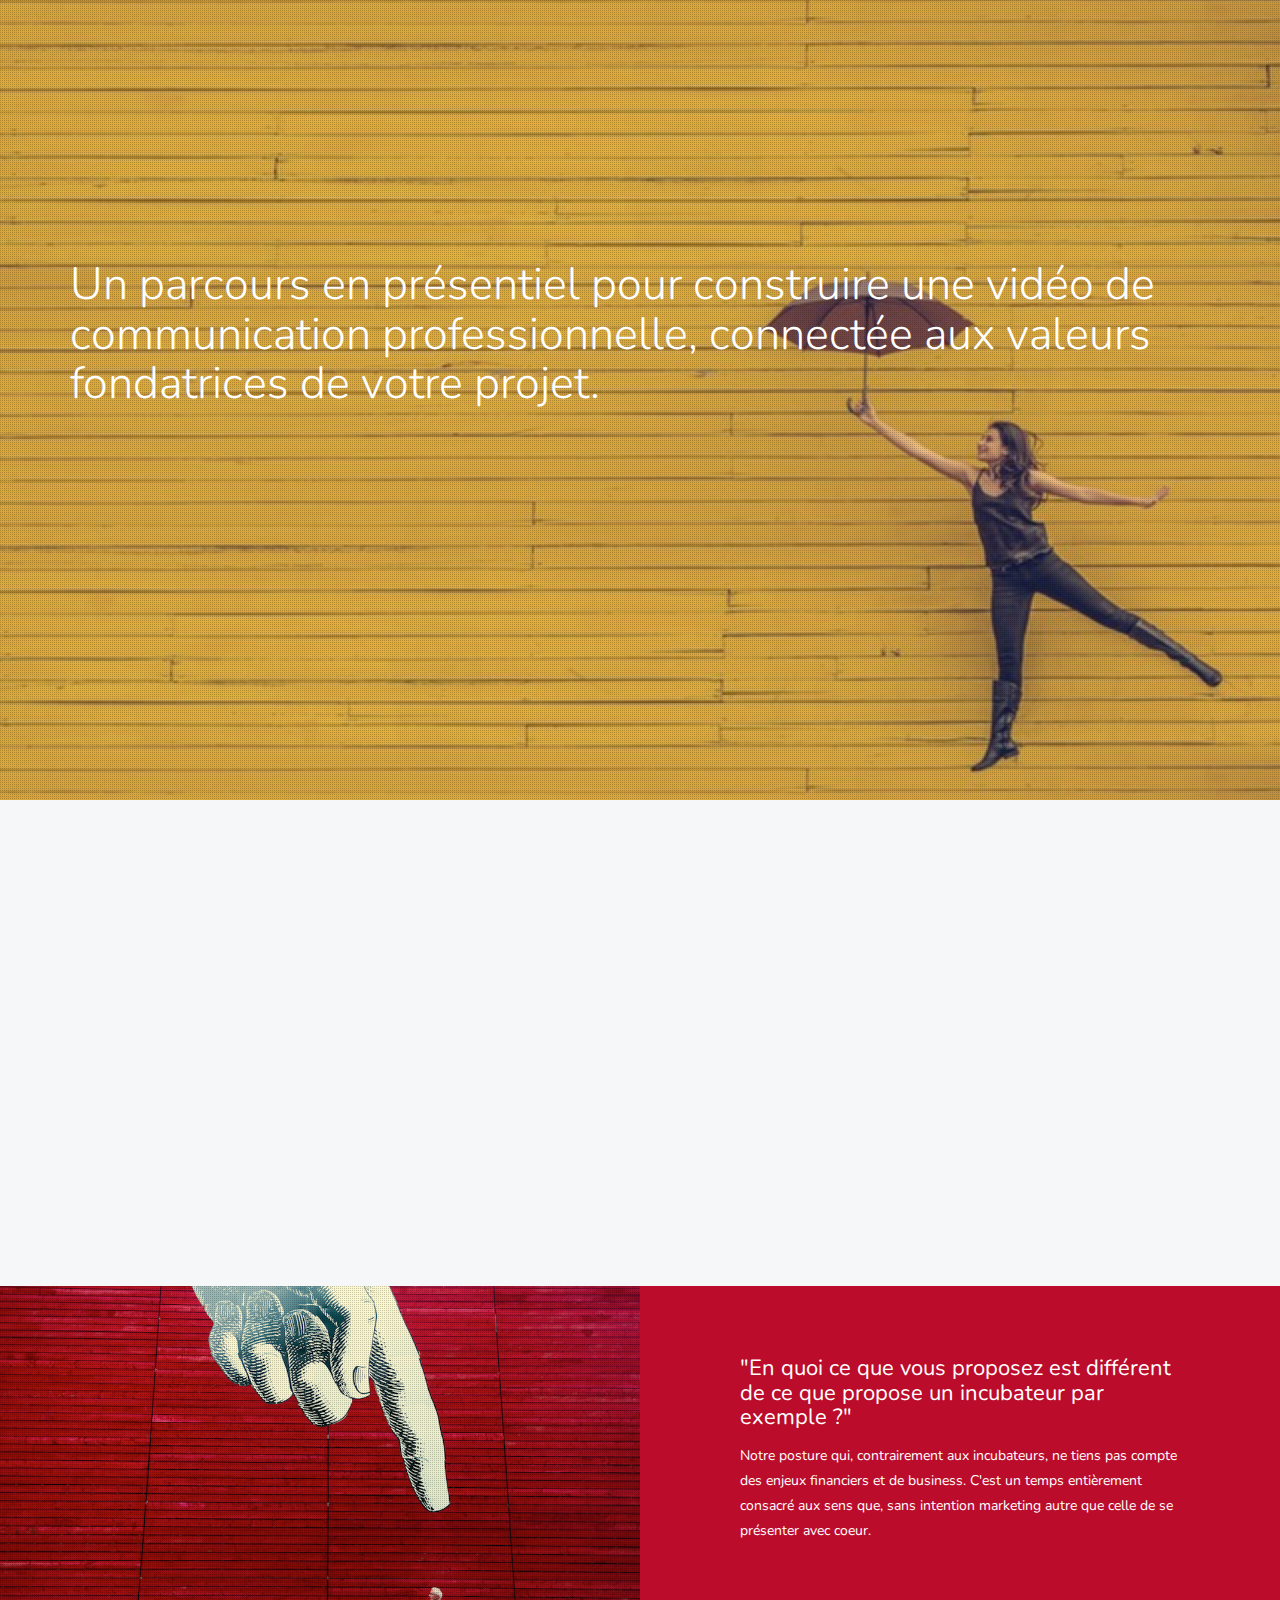
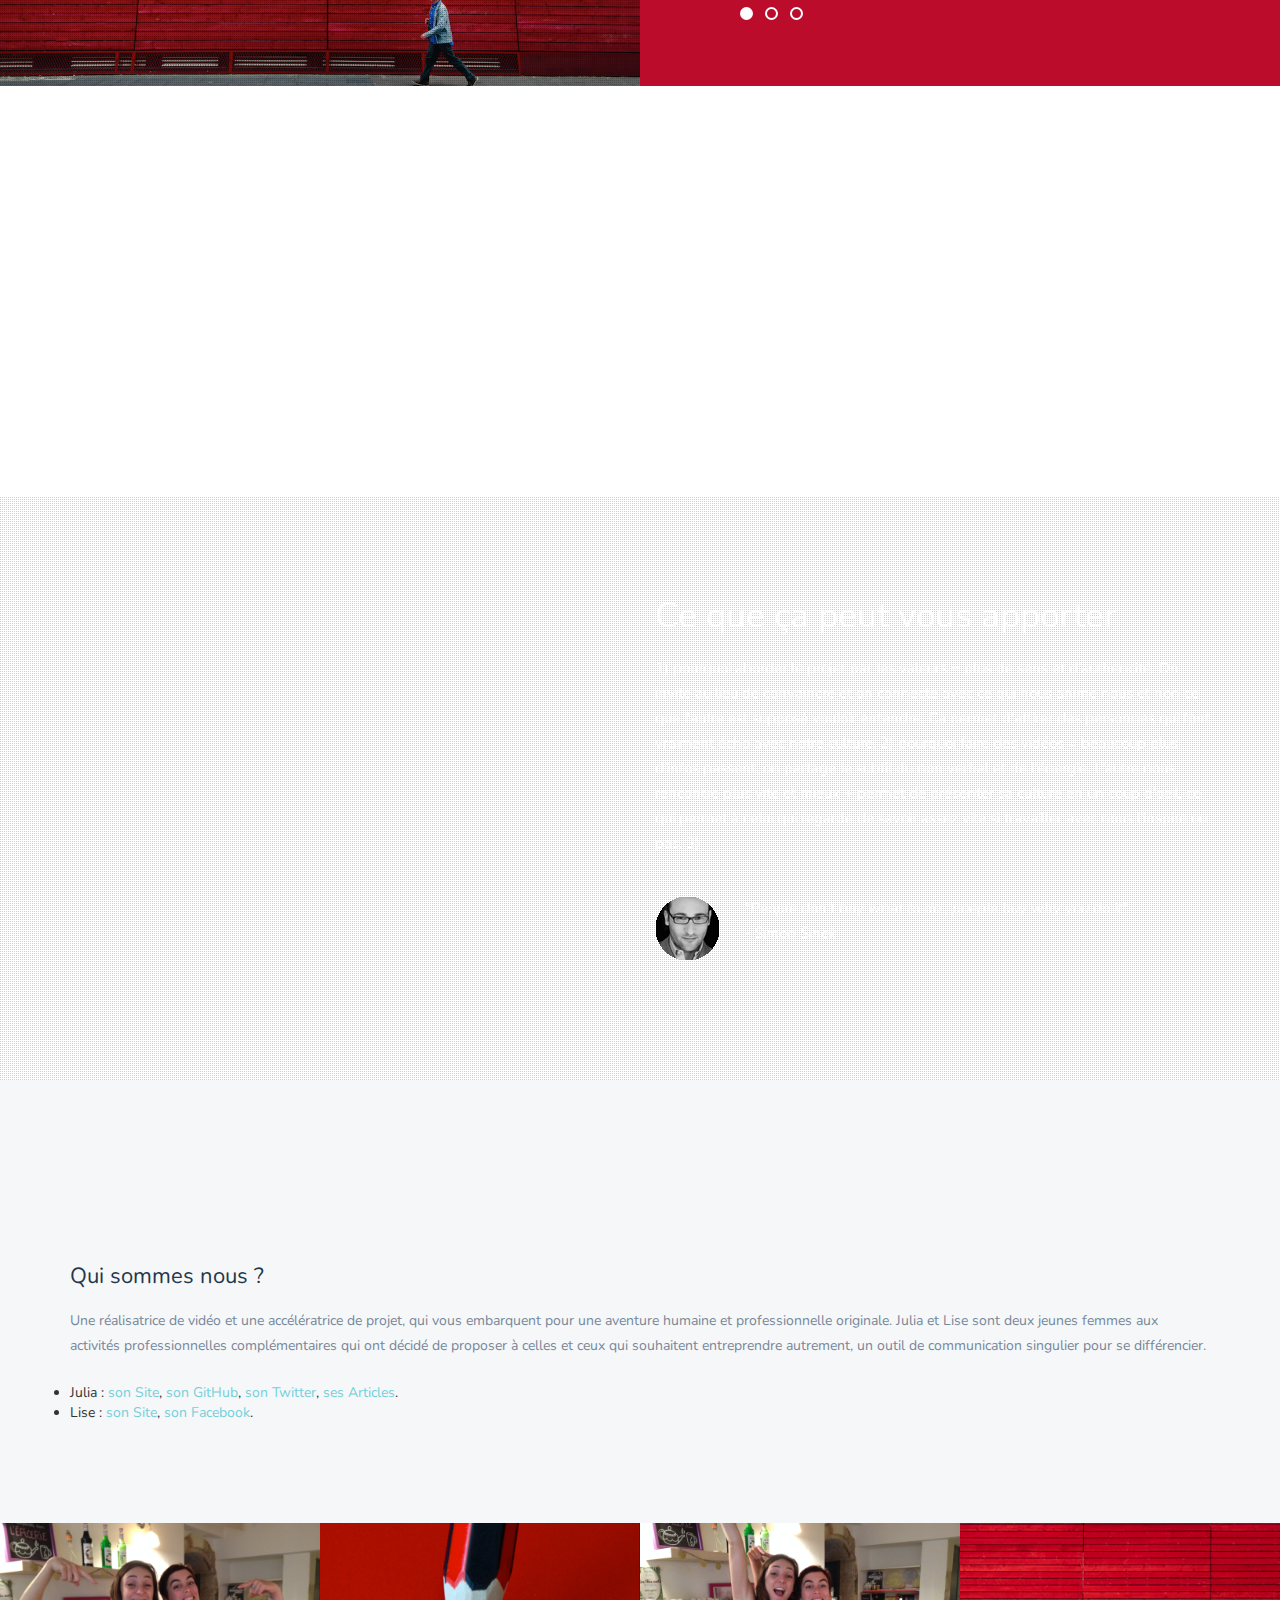
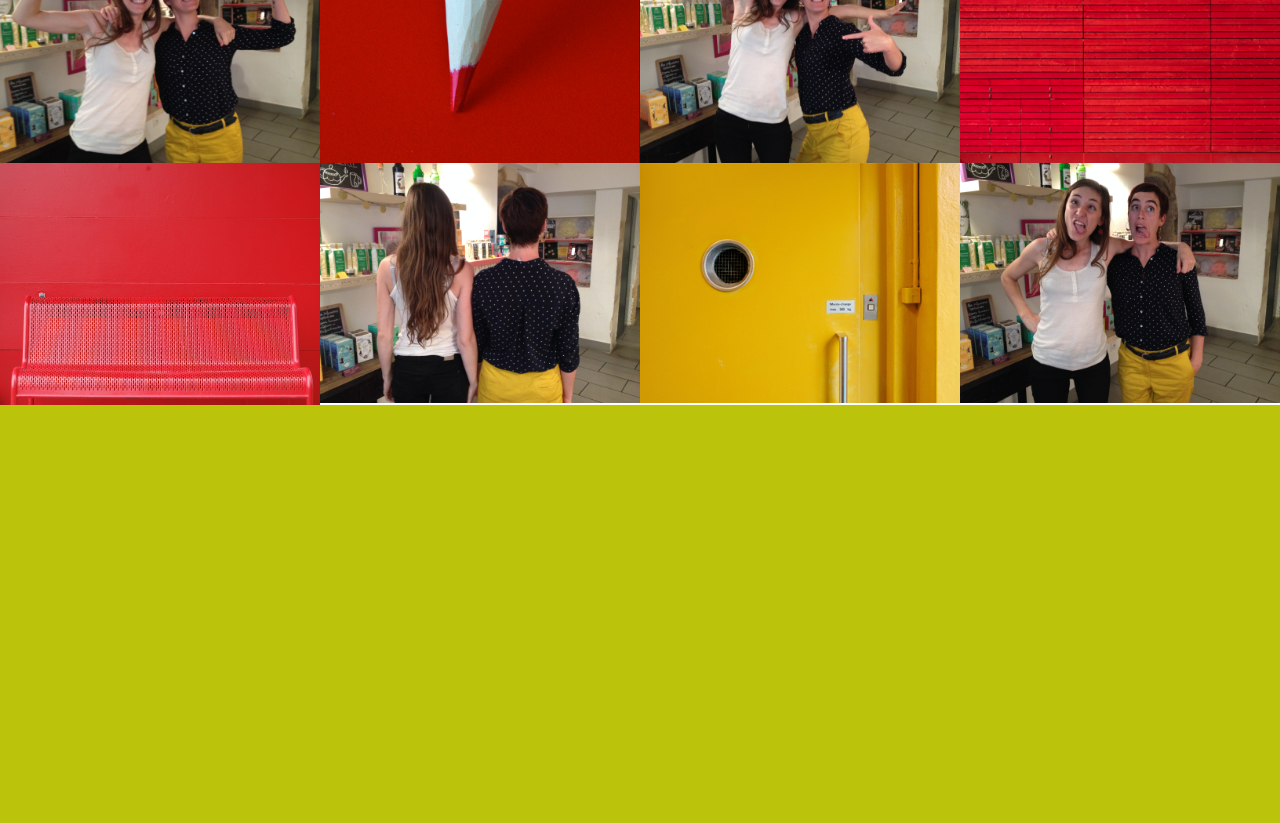
==== commit c2c44bf7: "Motifs site #1 (panacée)" ====
--- a/valeursinfirst.com/index.html
+++ b/valeursinfirst.com/index.html
@@ -52,7 +52,7 @@
 					</div>
 					<div class="row hero-content">
 						<div class="col-md-12">
-							<h1 class="animated fadeInDown">Un parcours pour construire une vidéo de communication professionnelle, connectée aux valeurs fondatrices de votre projet.</br></h1>
+							<h1 class="animated fadeInDown">Un parcours en présentiel pour construire une vidéo de communication professionnelle, connectée aux valeurs fondatrices de votre projet.</br></h1>
 						</div>
 					</div>
 				</div>
@@ -83,16 +83,16 @@
 						<div class="features-slider">
 								<ul class="slides" id="featuresSlider">
 									<li>
-										<h1>"Présenter votre projet de façon originale"</h1>
-										<p>Parcequ'il existe beaucoup d'autres façons de proposer un service que d'expliquer à quel problème il répond. Par vos valeurs par exemple ?</p>
+										<h1>"En quoi ce que vous proposez est différent de ce que propose un incubateur par exemple ?"</h1>
+										<p>Notre posture qui, contrairement aux incubateurs, ne tiens pas compte des enjeux financiers et de business. C'est un temps entièrement consacré aux sens que, sans intention marketing autre que celle de se présenter avec coeur.</p>
 									</li>
 									<li>
-										<h1>"Définir en quoi vous êtes un professionel inspirant"</h1>
-										<p>Vous ne le savez pas encore, mais vous avez déjà tout ce qu'il faut pour sortir du lot ! Vous avez décidé d'entreprendre sous un nouvel angle, on vous aide à voir lequel et à en faire une force de communication. </p>
+										<h1>"Combien de temps ça prend"</h1>
+										<p>Ca peut aller d'un jour à 10 ! Tout dépend des besoins et attentes de chacun. Le mieux pour savoir c'est de se rencontrer et de voir tout ça ensemble.</p>
 									</li>
 									<li>
-										<h1>"Co-créez une belle vidéo"</h1>
-										<p>Parceque ça fait longtemps que vous rêvez d'une vidéo professionnelle de votre projet mais que vous ne savez pas comment faire.</p>
+										<h1>"Est-ce que je peux le faire avec toute mon équipe ? "</h1>
+										<p>Bien sûr ! Ca change un peu la formule puisque les dynamiques individuelles et collectives sont différentes mais encore une fois le mieux c'est d'en parler !</p>
 									</li>
 								</ul>
 						</div>
@@ -157,7 +157,9 @@
 						</div>
 						<div class="col-md-6">
 							<h1>Ce que ça peut vous apporter<h1>
-							<p>A travers ce projet notre intention est à la fois d'oeuvrer pour une communication plus authentique tout en vous permettant de co-créer une posture de communication originale et percutante.</p>
+							<p> 1) pourquoi aborder le projet par les valeurs = plus de sens et d'authencité. On invite au lieu de convaincre et on connecte avec ce qui nous anime nous et non ce que l'autre est supposé vouloir entendre. Ca permet d'attirer des personnes qui font vraiment écho avec notre culture.
+							    2) pourquoi faire des vidéos = beaucoup plus d'infos passent, on partage le subtil du non verbal et de l'énergie. L'autre nous rencontre plus vite et mieux + permet de présenter sa culture en un coup d'oeil, ce qui permet à celui qui regarde de savoir assez vite si travailler avec nous l'inspire ou pas.
+						      3) </p>
 							<blockquote class="team-quote">
 								<div class="avatar"><img src="img/simon-sinek.png" alt="User Avatar"></div>
 								<p>"People don't buy what to do ; poeple buy why you do it" - Simon Sinek</p>
@@ -174,7 +176,9 @@
 					<div class="col-md-12">
 						<h1>Qui sommes nous ?</h1>
 						<p>Une réalisatrice de vidéo et une accélératrice de projet, qui vous embarquent pour une aventure humaine et professionnelle originale.
-							Julia et Lise sont deux jeunes femmes aux activités professionnelles complémentaires qui ont décidé de proposer à celles et ceux qui souhaitent entreprendre autrement, un outil de communication singulier pour se différencier.</p>
+						  Julia et Lise sont deux jeunes femmes aux activités professionnelles complémentaires qui ont décidé de proposer à celles et ceux qui souhaitent entreprendre autrement, un outil de communication singulier pour se différencier.</p>
+							<li>Julia : <a href="http://www.juliabarbelane.com/">son Site</a>, <a href="https://github.com/Julia-barbelane">son GitHub</a>, <a href="https://twitter.com/juliabarbelane">son Twitter</a>, <a href="https://medium.com/@julia.barbelane">ses Articles</a>.
+							<li>Lise : <a href="">son Site</a>, <a href="">son Facebook</a>.
 					</div>
 				</div>
 			</div>
@@ -185,7 +189,7 @@
 					<ul class="grid">
 						<li>
 							<figure>
-								<img src="img/meuf.jpg" alt="meuf">
+								<img src="img/duo1.jpg" alt="meuf">
 								<figcaption>
 								<div class="caption-content">
 									<a href="img/large/01.jpg" class="single_image">
@@ -211,7 +215,7 @@
 						</li>
 						<li>
 							<figure>
-								<img src="img/photographevert.jpg" alt="Screenshot 01">
+								<img src="img/duo3.jpg" alt="Screenshot 01">
 								<figcaption>
 								<div class="caption-content">
 									<a href="img/large/03.jpg" class="single_image">
@@ -254,7 +258,7 @@
 						</li>
 						<li>
 							<figure>
-								<img src="img/meuffondvert.jpg" alt="Screenshot 01">
+								<img src="img/duo4.jpg" alt="Screenshot 01">
 								<figcaption>
 								<div class="caption-content">
 									<a href="img/large/06.jpg" class="single_image">
@@ -280,7 +284,7 @@
 						</li>
 						<li>
 							<figure>
-								<img src="img/cheveuxrouges.jpg" alt="Screenshot 01">
+								<img src="img/duo2.jpg" alt="Screenshot 01">
 								<figcaption>
 								<div class="caption-content">
 									<a href="img/large/08.jpg" class="single_image">
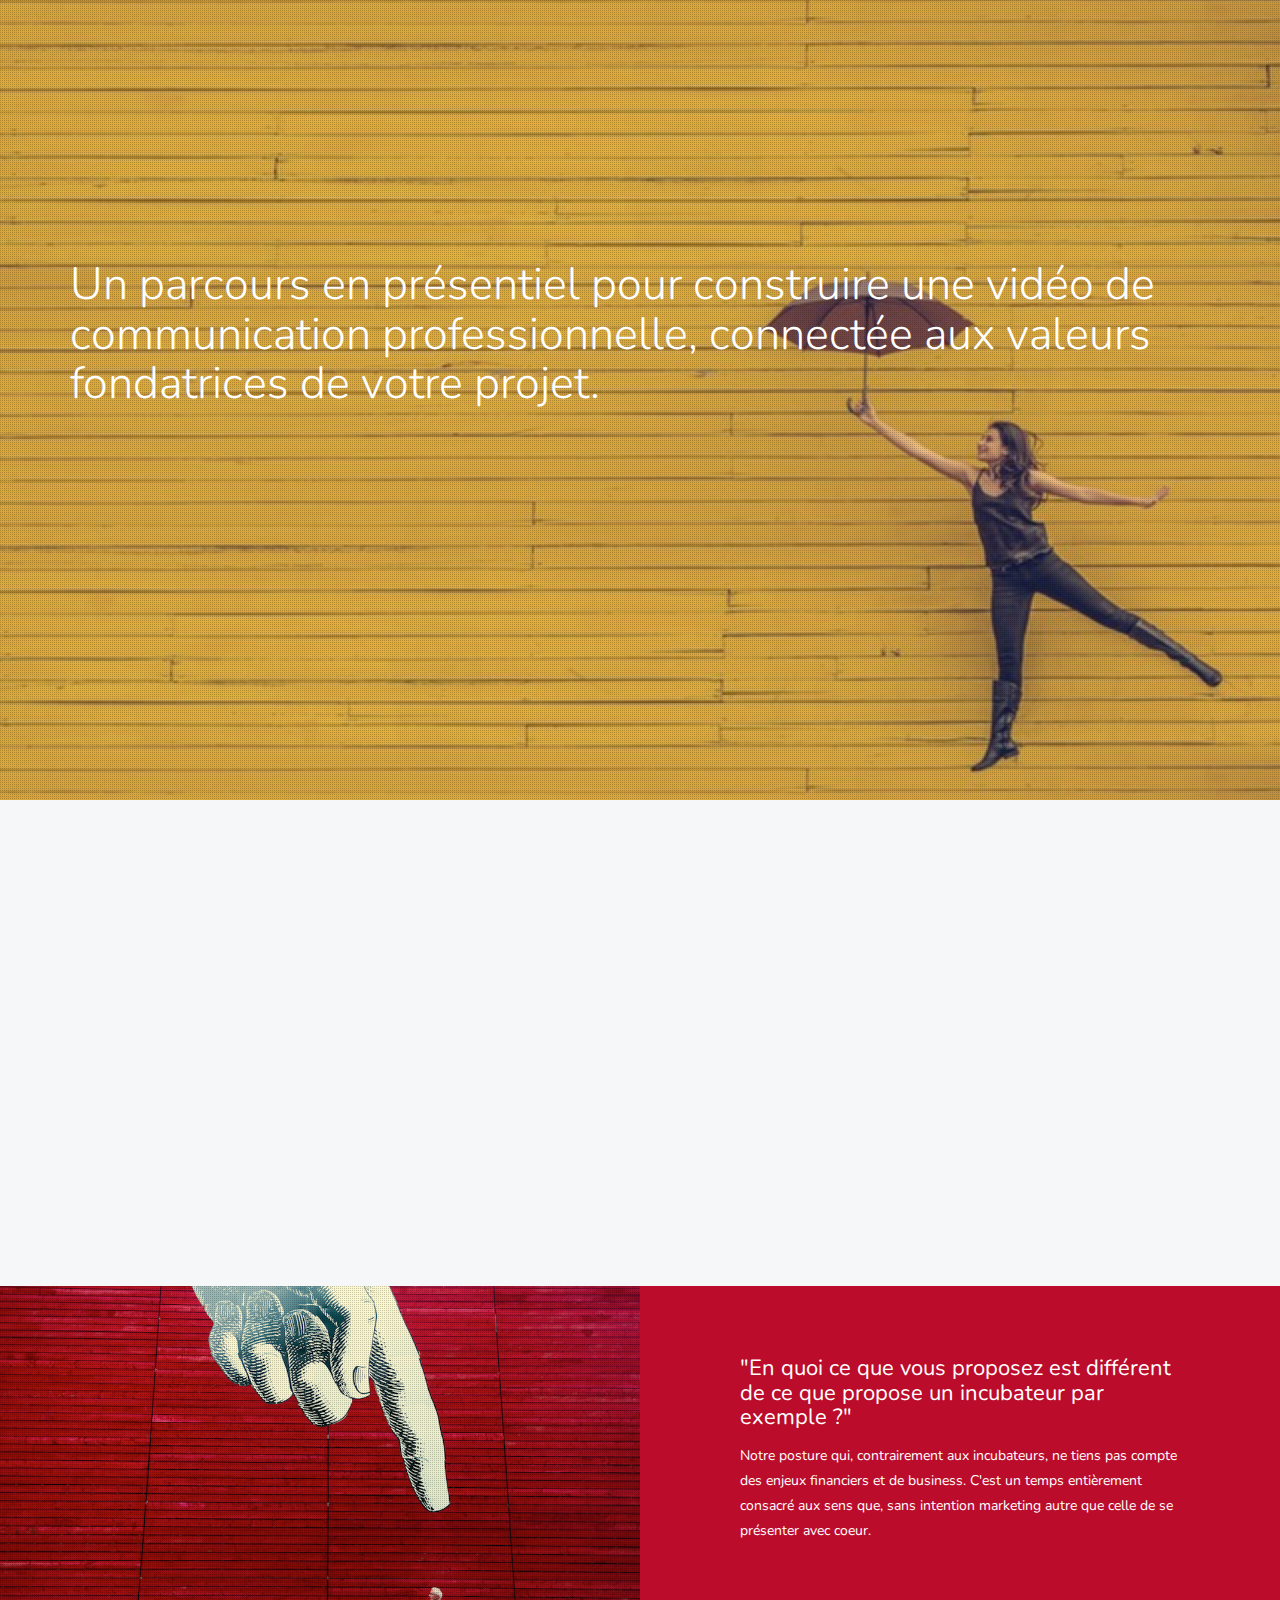
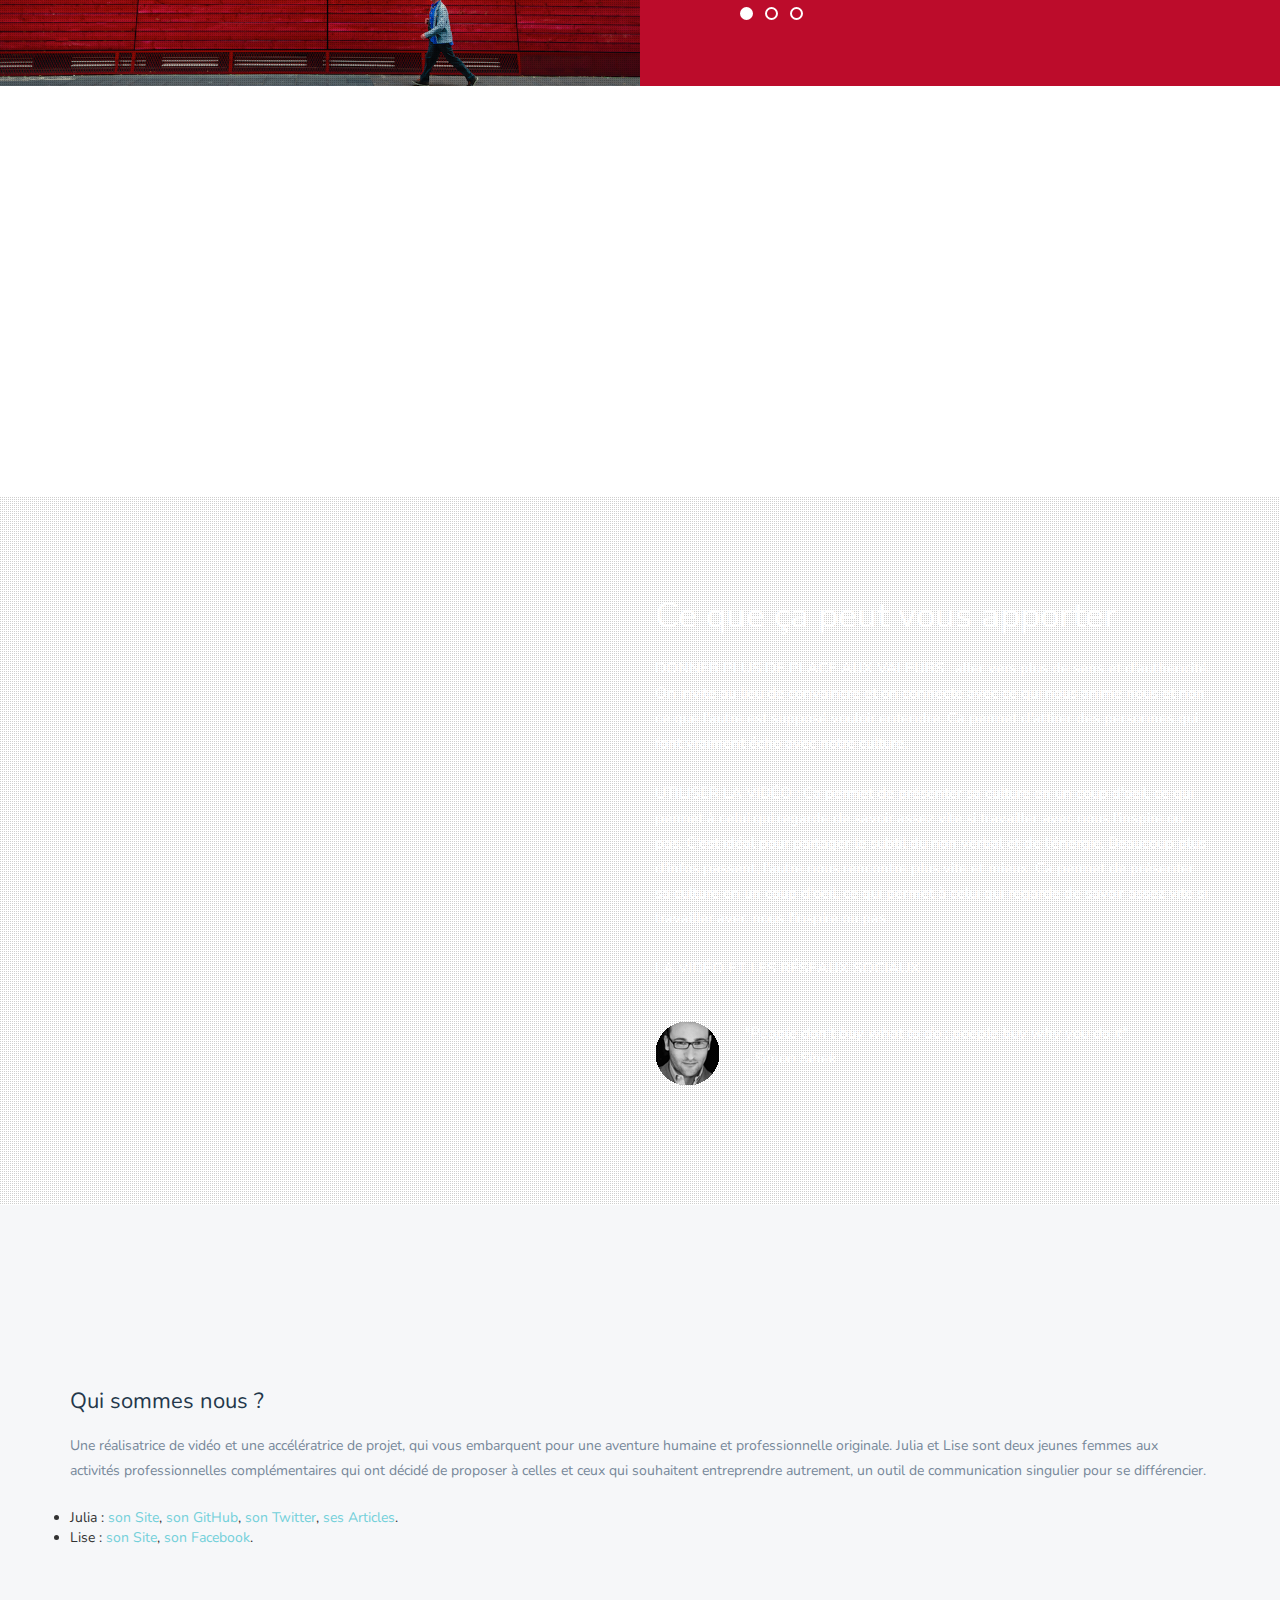
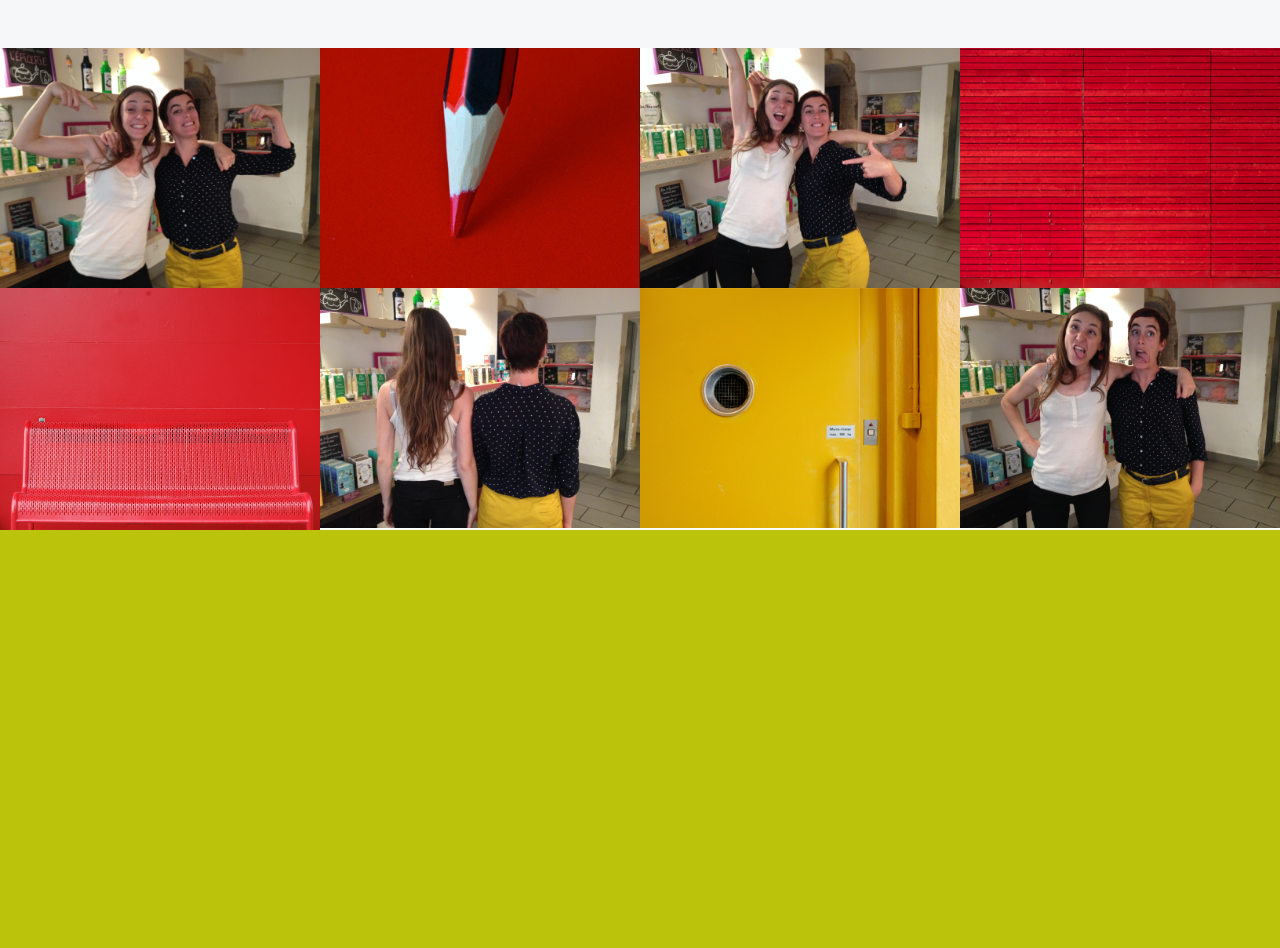
==== commit a7f9299e: "Créa page etape1" ====
--- a/valeursinfirst.com/index.html
+++ b/valeursinfirst.com/index.html
@@ -112,7 +112,7 @@
 							<div class="feature-content">
 								<h1>Etape 1 - identité</h1>
 								<p>Définir quelle est votre patte, ce qui fait que c’est parce que c’est vous que ça va marcher !</p>
-								<a href="http://tympanus.net/codrops/?p=22554" class="read-more-btn">Read More <i class="fa fa-chevron-circle-right"></i></a>
+								<a href="etape1.html" class="read-more-btn">Read More <i class="fa fa-chevron-circle-right"></i></a>
 							</div>
 						</div>
 						<div class="col-md-4 feature-2 wp2 delay-05s">
@@ -157,9 +157,9 @@
 						</div>
 						<div class="col-md-6">
 							<h1>Ce que ça peut vous apporter<h1>
-							<p> 1) pourquoi aborder le projet par les valeurs = plus de sens et d'authencité. On invite au lieu de convaincre et on connecte avec ce qui nous anime nous et non ce que l'autre est supposé vouloir entendre. Ca permet d'attirer des personnes qui font vraiment écho avec notre culture.
-							    2) pourquoi faire des vidéos = beaucoup plus d'infos passent, on partage le subtil du non verbal et de l'énergie. L'autre nous rencontre plus vite et mieux + permet de présenter sa culture en un coup d'oeil, ce qui permet à celui qui regarde de savoir assez vite si travailler avec nous l'inspire ou pas.
-						      3) </p>
+							<p>DONNER PLUS DE PLACE AUX VALEURS : aller vers plus de sens et d'authencité. On invite au lieu de convaincre et on connecte avec ce qui nous anime nous et non ce que l'autre est supposé vouloir entendre. Ca permet d'attirer des personnes qui font vraiment écho avec notre culture.</p>
+							<p>UTILISER LA VIDÉO : Ca permet de présenter sa culture en un coup d'oeil, ce qui permet à celui qui regarde de savoir assez vite si travailler avec nous l'inspire ou pas. C'est idéal pour partager le subtil du non verbal et de l'énergie. Beaucoup plus d'infos passent, l'autre nous rencontre plus vite et mieux. Ca permet de présenter sa culture en un coup d'oeil, ce qui permet à celui qui regarde de savoir assez vite si travailler avec nous l'inspire ou pas.</p>
+						  <p>LA VIDÉO ET LES RÉSEAUX SOCIAUX : </p>
 							<blockquote class="team-quote">
 								<div class="avatar"><img src="img/simon-sinek.png" alt="User Avatar"></div>
 								<p>"People don't buy what to do ; poeple buy why you do it" - Simon Sinek</p>
@@ -178,7 +178,7 @@
 						<p>Une réalisatrice de vidéo et une accélératrice de projet, qui vous embarquent pour une aventure humaine et professionnelle originale.
 						  Julia et Lise sont deux jeunes femmes aux activités professionnelles complémentaires qui ont décidé de proposer à celles et ceux qui souhaitent entreprendre autrement, un outil de communication singulier pour se différencier.</p>
 							<li>Julia : <a href="http://www.juliabarbelane.com/">son Site</a>, <a href="https://github.com/Julia-barbelane">son GitHub</a>, <a href="https://twitter.com/juliabarbelane">son Twitter</a>, <a href="https://medium.com/@julia.barbelane">ses Articles</a>.
-							<li>Lise : <a href="">son Site</a>, <a href="">son Facebook</a>.
+							<li>Lise : <a href="http://www.jacceleremonprojet.fr/">son Site</a>, <a href="https://www.facebook.com/lise.bochu.31">son Facebook</a>.
 					</div>
 				</div>
 			</div>
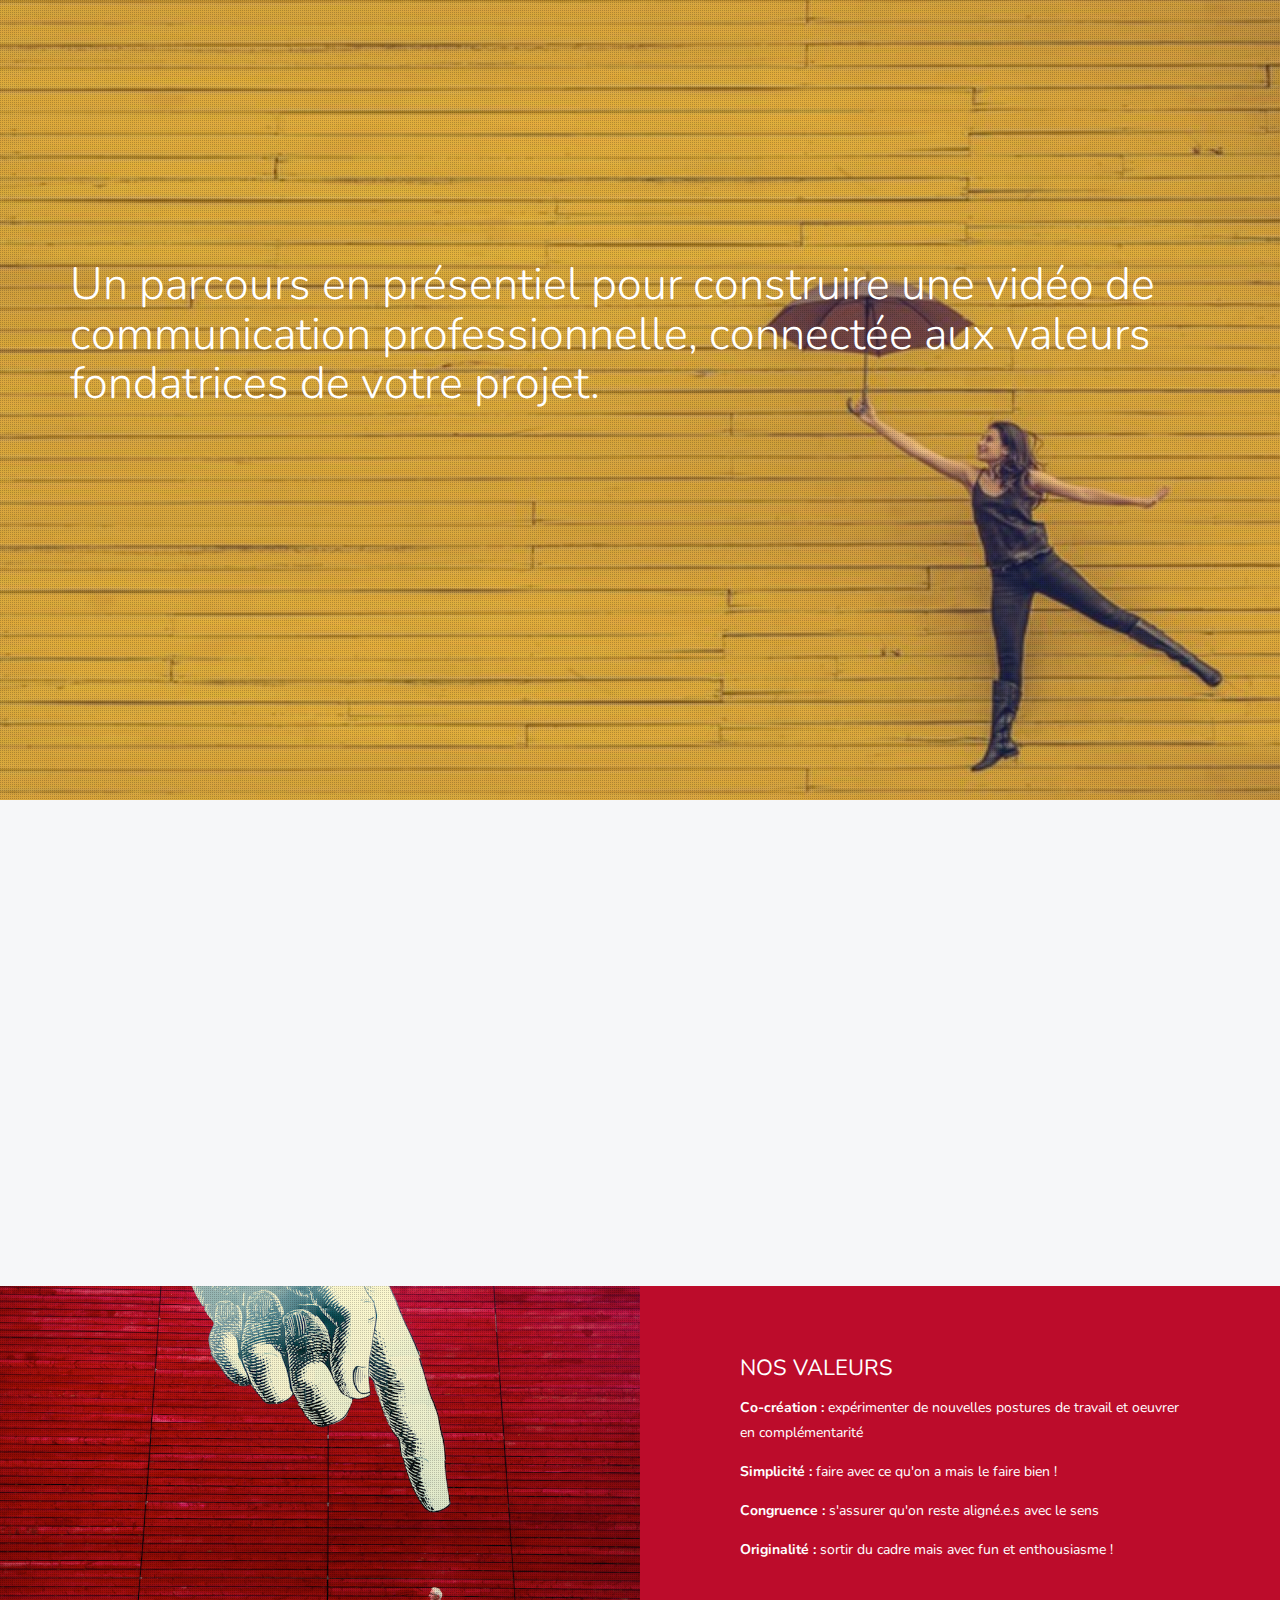
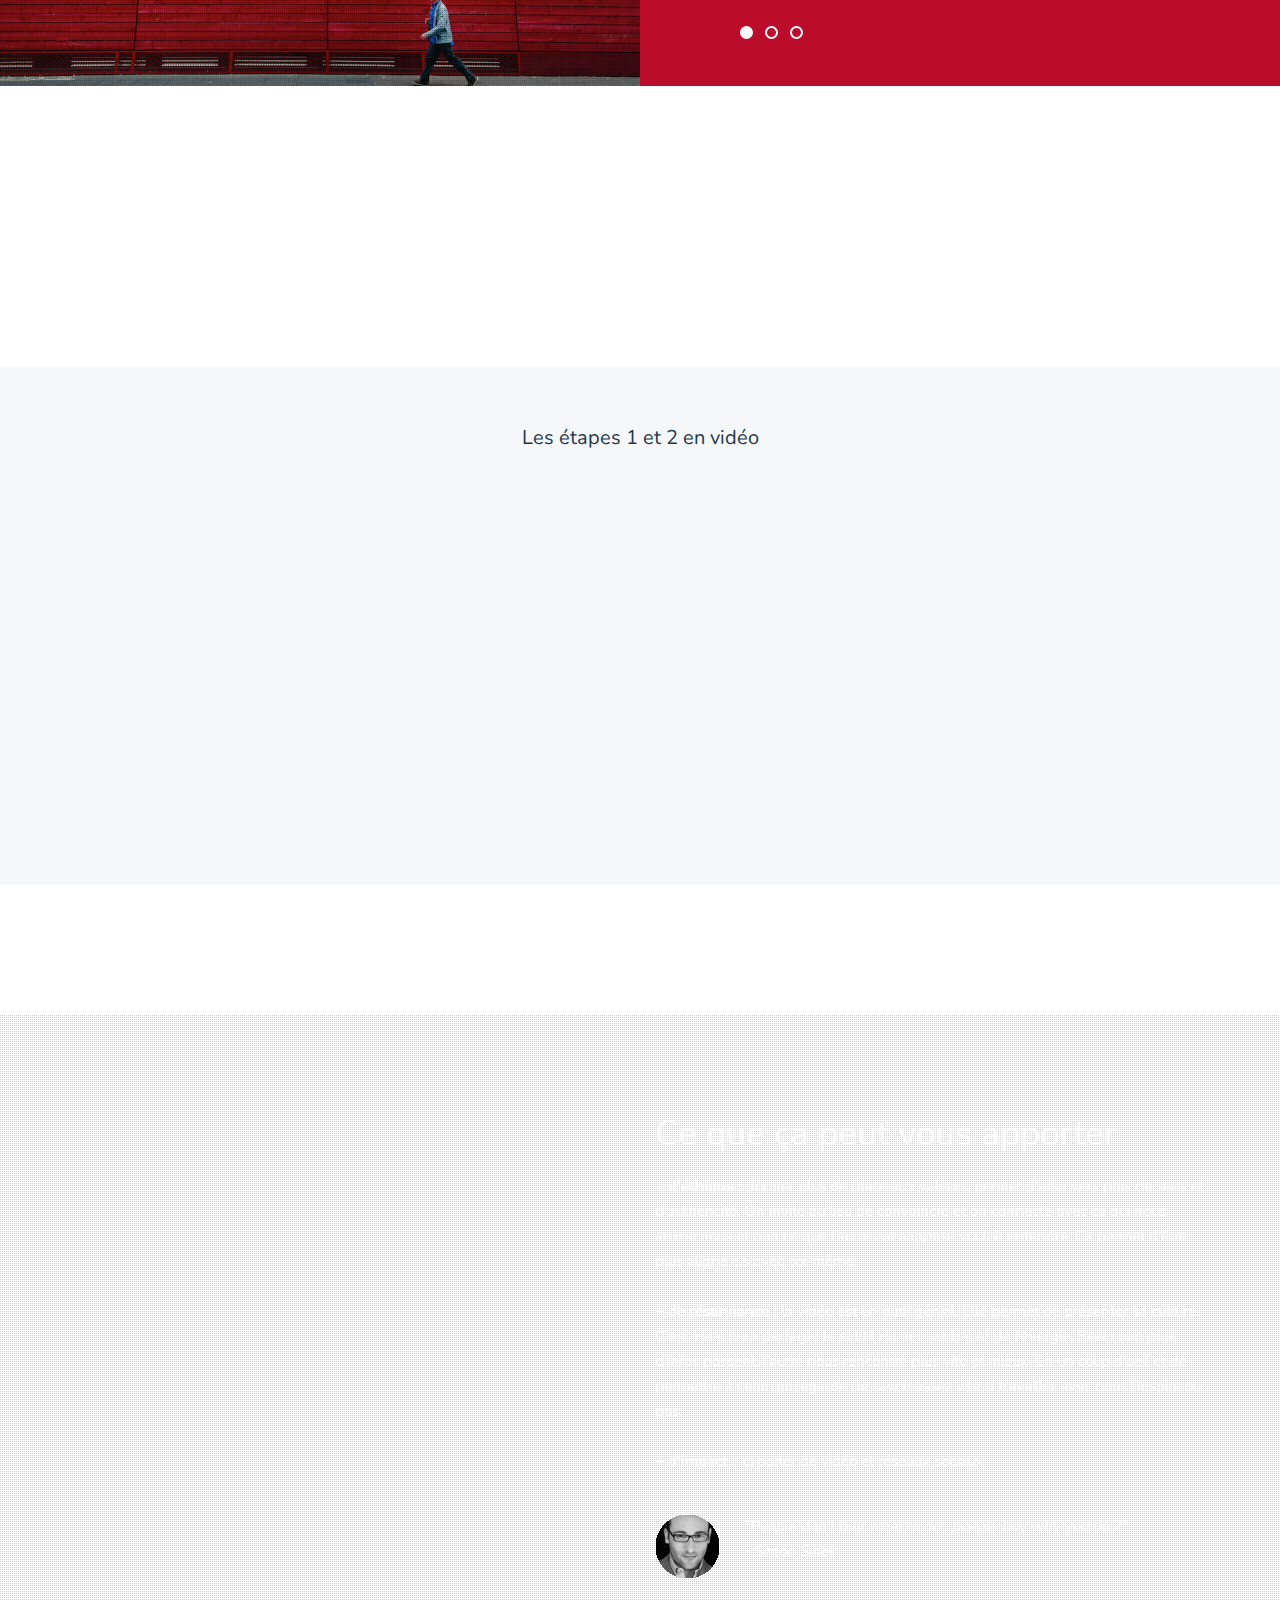
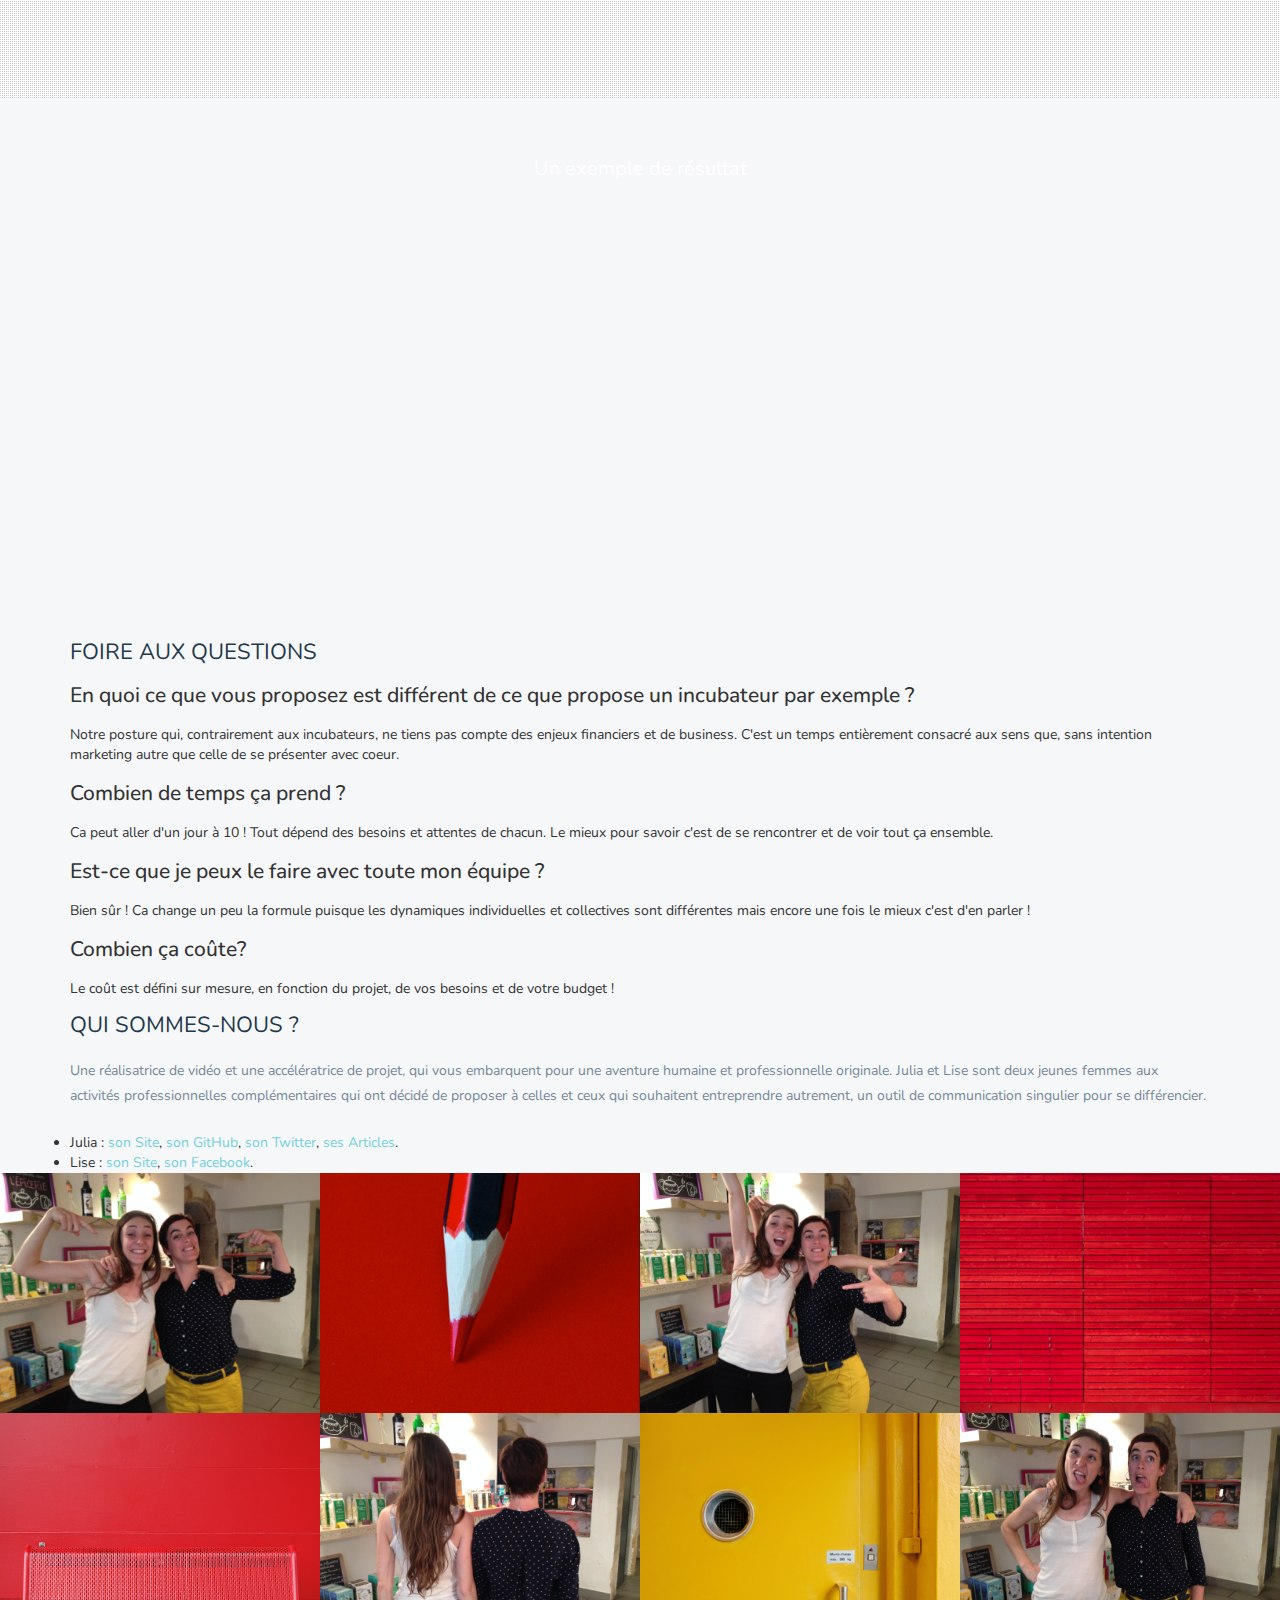
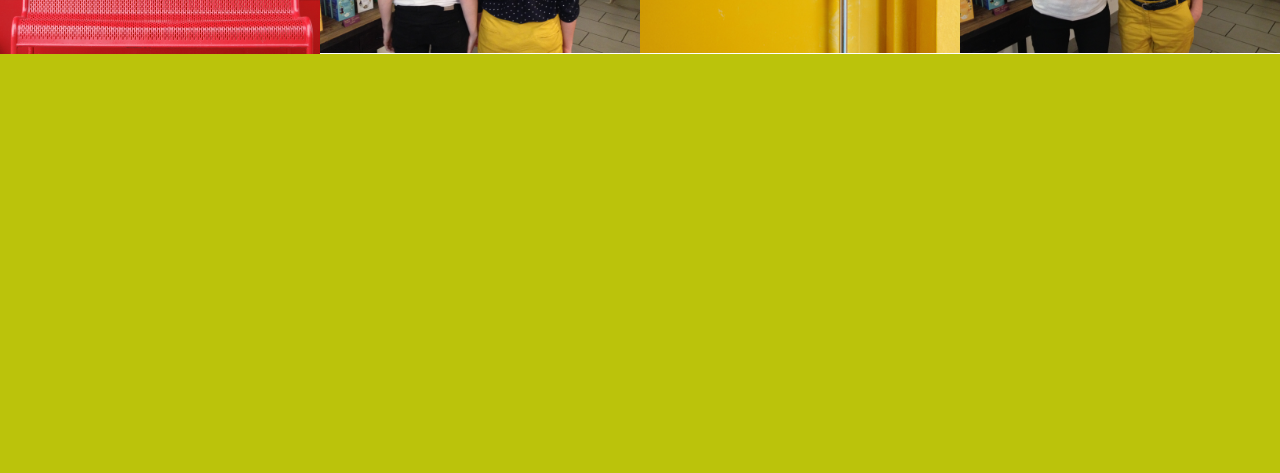
==== commit 672ef599: "modifs marges" ====
--- a/valeursinfirst.com/index.html
+++ b/valeursinfirst.com/index.html
@@ -83,16 +83,19 @@
 						<div class="features-slider">
 								<ul class="slides" id="featuresSlider">
 									<li>
-										<h1>"En quoi ce que vous proposez est différent de ce que propose un incubateur par exemple ?"</h1>
-										<p>Notre posture qui, contrairement aux incubateurs, ne tiens pas compte des enjeux financiers et de business. C'est un temps entièrement consacré aux sens que, sans intention marketing autre que celle de se présenter avec coeur.</p>
+										<h1>NOS VALEURS</h1>
+										<p><b>Co-création :</b> expérimenter de nouvelles postures de travail et oeuvrer en complémentarité </p>
+										<p><b>Simplicité :</b> faire avec ce qu'on a mais le faire bien ! </p>
+										<p><b>Congruence :</b> s'assurer qu'on reste aligné.e.s avec le sens</p>
+										<p><b>Originalité :</b> sortir du cadre mais avec fun et enthousiasme !</p>
 									</li>
 									<li>
-										<h1>"Combien de temps ça prend"</h1>
-										<p>Ca peut aller d'un jour à 10 ! Tout dépend des besoins et attentes de chacun. Le mieux pour savoir c'est de se rencontrer et de voir tout ça ensemble.</p>
+										<h1></h1>
+										<p></p>
 									</li>
 									<li>
-										<h1>"Est-ce que je peux le faire avec toute mon équipe ? "</h1>
-										<p>Bien sûr ! Ca change un peu la formule puisque les dynamiques individuelles et collectives sont différentes mais encore une fois le mieux c'est d'en parler !</p>
+										<h1></h1>
+										<p></p>
 									</li>
 								</ul>
 						</div>
@@ -112,7 +115,7 @@
 							<div class="feature-content">
 								<h1>Etape 1 - identité</h1>
 								<p>Définir quelle est votre patte, ce qui fait que c’est parce que c’est vous que ça va marcher !</p>
-								<a href="etape1.html" class="read-more-btn">Read More <i class="fa fa-chevron-circle-right"></i></a>
+								<a href="etape1.html" class="read-more-btn">En savoir plus <i class="fa fa-chevron-circle-right"></i></a>
 							</div>
 						</div>
 						<div class="col-md-4 feature-2 wp2 delay-05s">
@@ -122,7 +125,7 @@
 							<div class="feature-content">
 								<h1>Etape 2 - valeurs</h1>
 								<p>Restituer vos valeurs et de celles de votre projet pour faire en sorte que tout soit aligné !</p>
-								<a href="http://tympanus.net/codrops/?p=22554" class="read-more-btn">Read More <i class="fa fa-chevron-circle-right"></i></a>
+								<a href="etape2.html" class="read-more-btn">En savoir plus <i class="fa fa-chevron-circle-right"></i></a>
 							</div>
 						</div>
 						<div class="col-md-4 feature-3 wp2 delay-1s">
@@ -132,13 +135,24 @@
 							<div class="feature-content">
 								<h1>Etape 3 - tournage</h1>
 								<p>Réalisation d’une vidéo professionnelle pour parler de votre projet sous un angle atypique. </p>
-								<a href="http://tympanus.net/codrops/?p=22554" class="read-more-btn">Read More <i class="fa fa-chevron-circle-right"></i></a>
-							</div>
-						</div>
-
-					</div>
-				</div>
-			</div>
+								<a href="etape3.html" class="read-more-btn">En savoir plus <i class="fa fa-chevron-circle-right"></i></a>
+							</div>
+						</div>
+					</div>
+				</div>
+			</div>
+			<section class="video" id="about">
+				<div class="container">
+					<div class="row">
+						<div class="col-md-12 text-center">
+							<div>
+								<h1> Les étapes 1 et 2 en vidéo </h1>
+								<iframe width="640" height="360" src="https://www.youtube.com/embed/myKUdD15FvM" frameborder="0" allowfullscreen></iframe>
+							</div>
+						</div>
+					</div>
+				</div>
+			</section>
 		</section>
 		<section class="showcase">
 			<div class="showcase-wrap">
@@ -157,9 +171,9 @@
 						</div>
 						<div class="col-md-6">
 							<h1>Ce que ça peut vous apporter<h1>
-							<p>DONNER PLUS DE PLACE AUX VALEURS : aller vers plus de sens et d'authencité. On invite au lieu de convaincre et on connecte avec ce qui nous anime nous et non ce que l'autre est supposé vouloir entendre. Ca permet d'attirer des personnes qui font vraiment écho avec notre culture.</p>
-							<p>UTILISER LA VIDÉO : Ca permet de présenter sa culture en un coup d'oeil, ce qui permet à celui qui regarde de savoir assez vite si travailler avec nous l'inspire ou pas. C'est idéal pour partager le subtil du non verbal et de l'énergie. Beaucoup plus d'infos passent, l'autre nous rencontre plus vite et mieux. Ca permet de présenter sa culture en un coup d'oeil, ce qui permet à celui qui regarde de savoir assez vite si travailler avec nous l'inspire ou pas.</p>
-						  <p>LA VIDÉO ET LES RÉSEAUX SOCIAUX : </p>
+							<p><b>+ d'éthique :</b> donner plus de place aux valeurs, permet d'aller vers plus de sens et d'authencité. On invite au lieu de convaincre et on connecte avec ce qui nous anime nous et non ce que l'autre est supposé vouloir entendre. Ca permet d'être plus aligné.e.s avec soi-même.</p>
+							<p><b>+ de résonnance :</b> la vidéo est un outil génial. Elle permet de présenter sa culture. C'est idéal pour partager le subtil du non verbal et de l'énergie. Beaucoup plus d'infos passent, l'autre nous rencontre plus vite et mieux. En un coup d'oeil et de permettre à celui qui regarde de savoir assez vite si travailler avec nous l'inspire ou pas.</p>
+						  <p><b>+ d'impact :</b> ici parler de vidéo et réseaux sociaux </p>
 							<blockquote class="team-quote">
 								<div class="avatar"><img src="img/simon-sinek.png" alt="User Avatar"></div>
 								<p>"People don't buy what to do ; poeple buy why you do it" - Simon Sinek</p>
@@ -168,13 +182,41 @@
 					</div>
 				</div>
 			</div>
-		</section>
-
+			<section class="video" id="about">
+				<div class="container">
+					<div class="row">
+						<div class="col-md-12 text-center">
+							<div>
+								<h1>Un exemple de résultat</h1>
+								<iframe width="640" height="360" src="https://www.youtube.com/embed/myKUdD15FvM" frameborder="0" allowfullscreen></iframe>
+							</div>
+						</div>
+					</div>
+				</div>
+			</section>
+		</section>
+		<section class="screenshots-intro" id="program">
+			<div class="container">
+				<div class="row">
+					<div class="col-md-12">
+						<h1>FOIRE AUX QUESTIONS</h1>
+							<h2>En quoi ce que vous proposez est différent de ce que propose un incubateur par exemple ?</h2>
+									Notre posture qui, contrairement aux incubateurs, ne tiens pas compte des enjeux financiers et de business. C'est un temps entièrement consacré aux sens que, sans intention marketing autre que celle de se présenter avec coeur.
+							<h2>Combien de temps ça prend ?</h2>
+								  Ca peut aller d'un jour à 10 ! Tout dépend des besoins et attentes de chacun. Le mieux pour savoir c'est de se rencontrer et de voir tout ça ensemble.
+							<h2>Est-ce que je peux le faire avec toute mon équipe ?</h2>
+							    Bien sûr ! Ca change un peu la formule puisque les dynamiques individuelles et collectives sont différentes mais encore une fois le mieux c'est d'en parler !
+							<h2>Combien ça coûte?</h2>
+									Le coût est défini sur mesure, en fonction du projet, de vos besoins et de votre budget !
+					</div>
+				</div>
+			</div>
+		</section>
 		<section class="screenshots-intro">
 			<div class="container">
 				<div class="row">
 					<div class="col-md-12">
-						<h1>Qui sommes nous ?</h1>
+						<h1>QUI SOMMES-NOUS ?</h1>
 						<p>Une réalisatrice de vidéo et une accélératrice de projet, qui vous embarquent pour une aventure humaine et professionnelle originale.
 						  Julia et Lise sont deux jeunes femmes aux activités professionnelles complémentaires qui ont décidé de proposer à celles et ceux qui souhaitent entreprendre autrement, un outil de communication singulier pour se différencier.</p>
 							<li>Julia : <a href="http://www.juliabarbelane.com/">son Site</a>, <a href="https://github.com/Julia-barbelane">son GitHub</a>, <a href="https://twitter.com/juliabarbelane">son Twitter</a>, <a href="https://medium.com/@julia.barbelane">ses Articles</a>.
@@ -190,53 +232,38 @@
 						<li>
 							<figure>
 								<img src="img/duo1.jpg" alt="meuf">
-								<figcaption>
 								<div class="caption-content">
 									<a href="img/large/01.jpg" class="single_image">
-										<i class="fa fa-search"></i><br>
-										<p>Redonner leur place aux valeurs</p>
-									</a>
-								</div>
-								</figcaption>
+									</a>
+								</div>
+
 							</figure>
 						</li>
 						<li>
 							<figure>
 								<img src="img/crayonrouge.jpg" alt="canoes">
-								<figcaption>
 								<div class="caption-content">
 									<a href="img/large/02.jpg" class="single_image">
-										<i class="fa fa-search"></i><br>
-										<p>Entreprendre autrement</p>
-									</a>
-								</div>
-								</figcaption>
+									</a>
+								</div>
 							</figure>
 						</li>
 						<li>
 							<figure>
 								<img src="img/duo3.jpg" alt="Screenshot 01">
-								<figcaption>
 								<div class="caption-content">
 									<a href="img/large/03.jpg" class="single_image">
-										<i class="fa fa-search"></i><br>
-										<p>Se retrouver</p>
-									</a>
-								</div>
-								</figcaption>
+									</a>
+								</div>
 							</figure>
 						</li>
 						<li>
 							<figure>
 								<img src="img/murrouge.jpg" alt="Screenshot 01">
-								<figcaption>
 								<div class="caption-content">
 									<a href="img/large/04.jpg" class="single_image">
-										<i class="fa fa-search"></i><br>
-										<p>Co-cocréer une vidéo</p>
-									</a>
-								</div>
-								</figcaption>
+									</a>
+								</div>
 							</figure>
 						</li>
 					</ul>
@@ -246,53 +273,37 @@
 						<li>
 							<figure>
 								<img src="img/bancrouge.png" alt="Screenshot 01">
-								<figcaption>
 								<div class="caption-content">
 									<a href="img/large/05.jpg" class="single_image">
-										<i class="fa fa-search"></i><br>
-										<p>Communiquer autrement</p>
-									</a>
-								</div>
-								</figcaption>
+									</a>
+								</div>
 							</figure>
 						</li>
 						<li>
 							<figure>
 								<img src="img/duo4.jpg" alt="Screenshot 01">
-								<figcaption>
 								<div class="caption-content">
 									<a href="img/large/06.jpg" class="single_image">
-										<i class="fa fa-search"></i><br>
-										<p>S'inspirer de l'agilité</p>
-									</a>
-								</div>
-								</figcaption>
+									</a>
+								</div>
 							</figure>
 						</li>
 						<li>
 							<figure>
 								<img src="img/portejaune.jpg" alt="Screenshot 01">
-								<figcaption>
 								<div class="caption-content">
 									<a href="img/large/07.jpg" class="single_image">
-										<i class="fa fa-search"></i><br>
-										<p>Se connecter au sens</p>
-									</a>
-								</div>
-								</figcaption>
+									</a>
+								</div>
 							</figure>
 						</li>
 						<li>
 							<figure>
 								<img src="img/duo2.jpg" alt="Screenshot 01">
-								<figcaption>
 								<div class="caption-content">
 									<a href="img/large/08.jpg" class="single_image">
-										<i class="fa fa-search"></i><br>
-										<p>Faire émerger</p>
-									</a>
-								</div>
-								</figcaption>
+									</a>
+								</div>
 							</figure>
 						</li>
 					</ul>
--- a/valeursinfirst.com/css/styles.css
+++ b/valeursinfirst.com/css/styles.css
@@ -813,7 +813,7 @@
 Screenshots Intro
 ========================================================================== */
 .screenshots-intro {
-    padding: 170px 0 100px 0;
+    padding: 0px 0 0px 0;
     background-color: #f6f7f9;
 }
 .screenshots-intro h1 {
